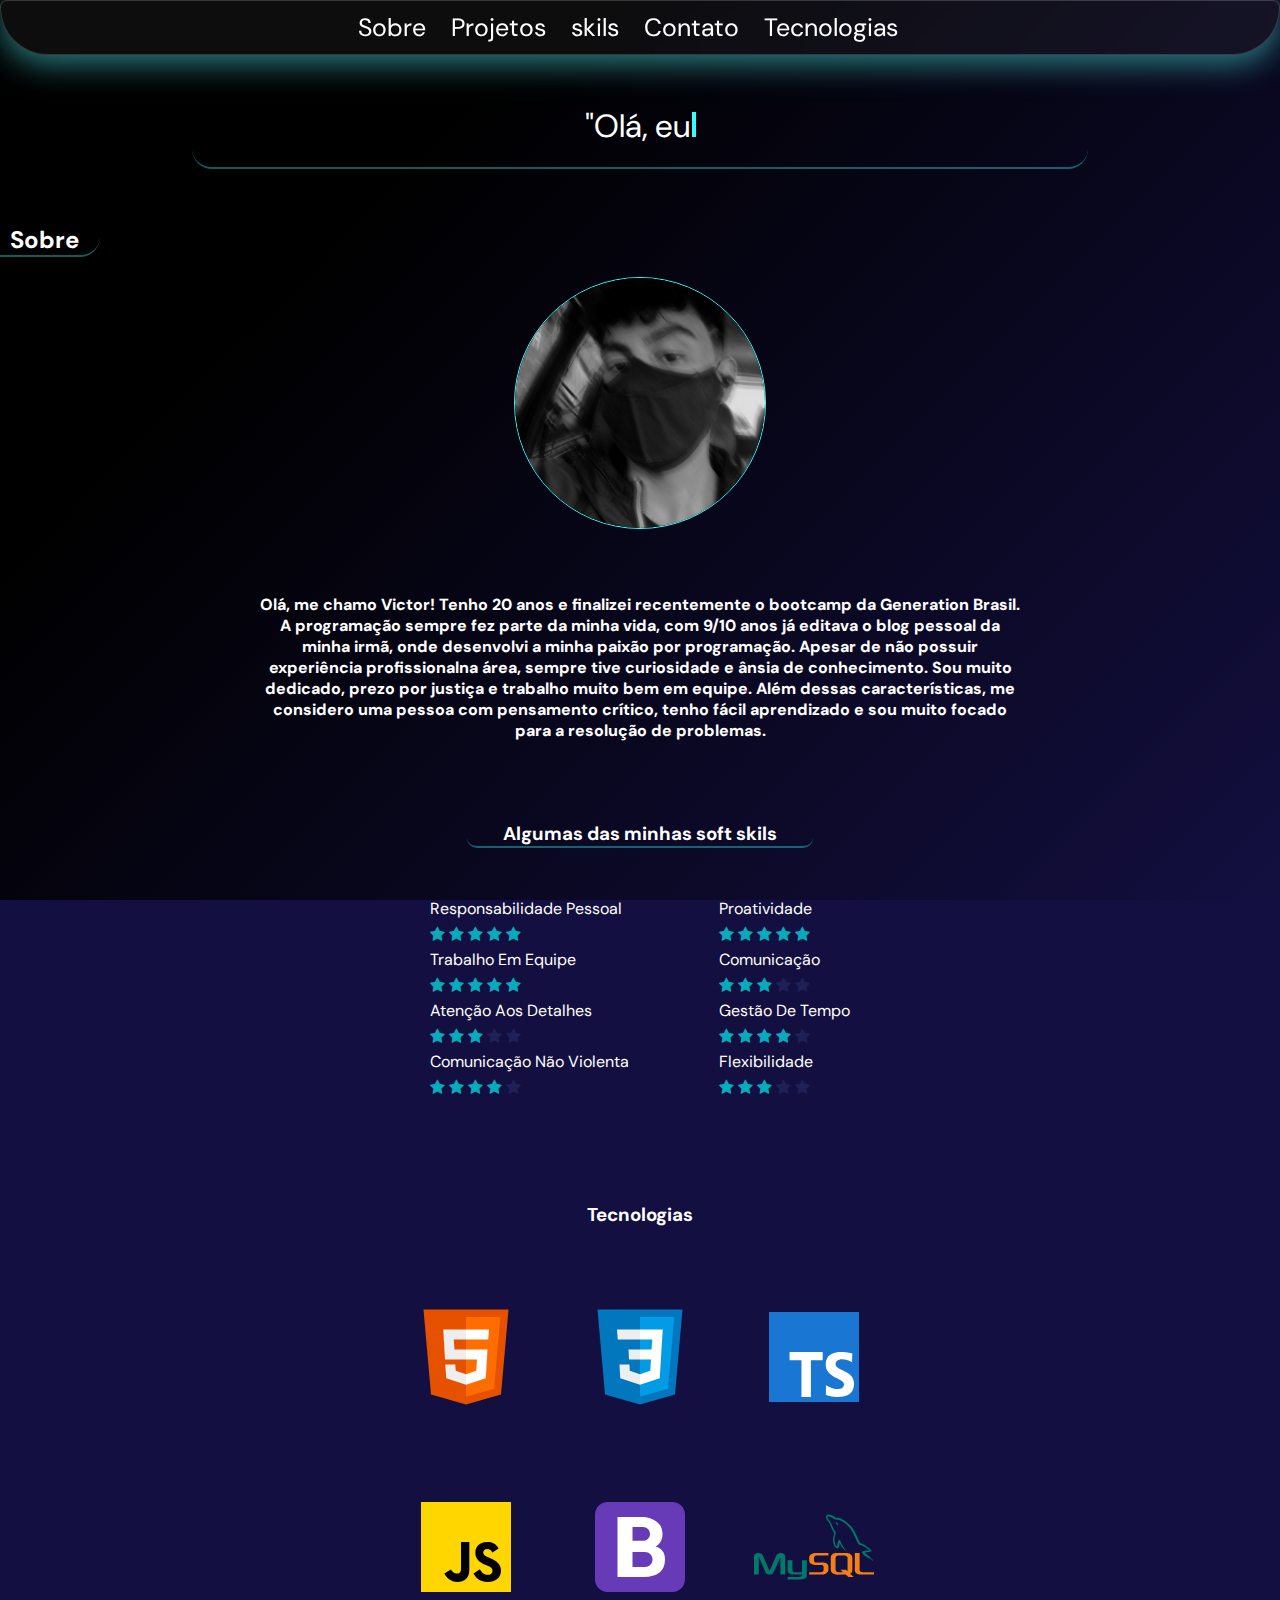
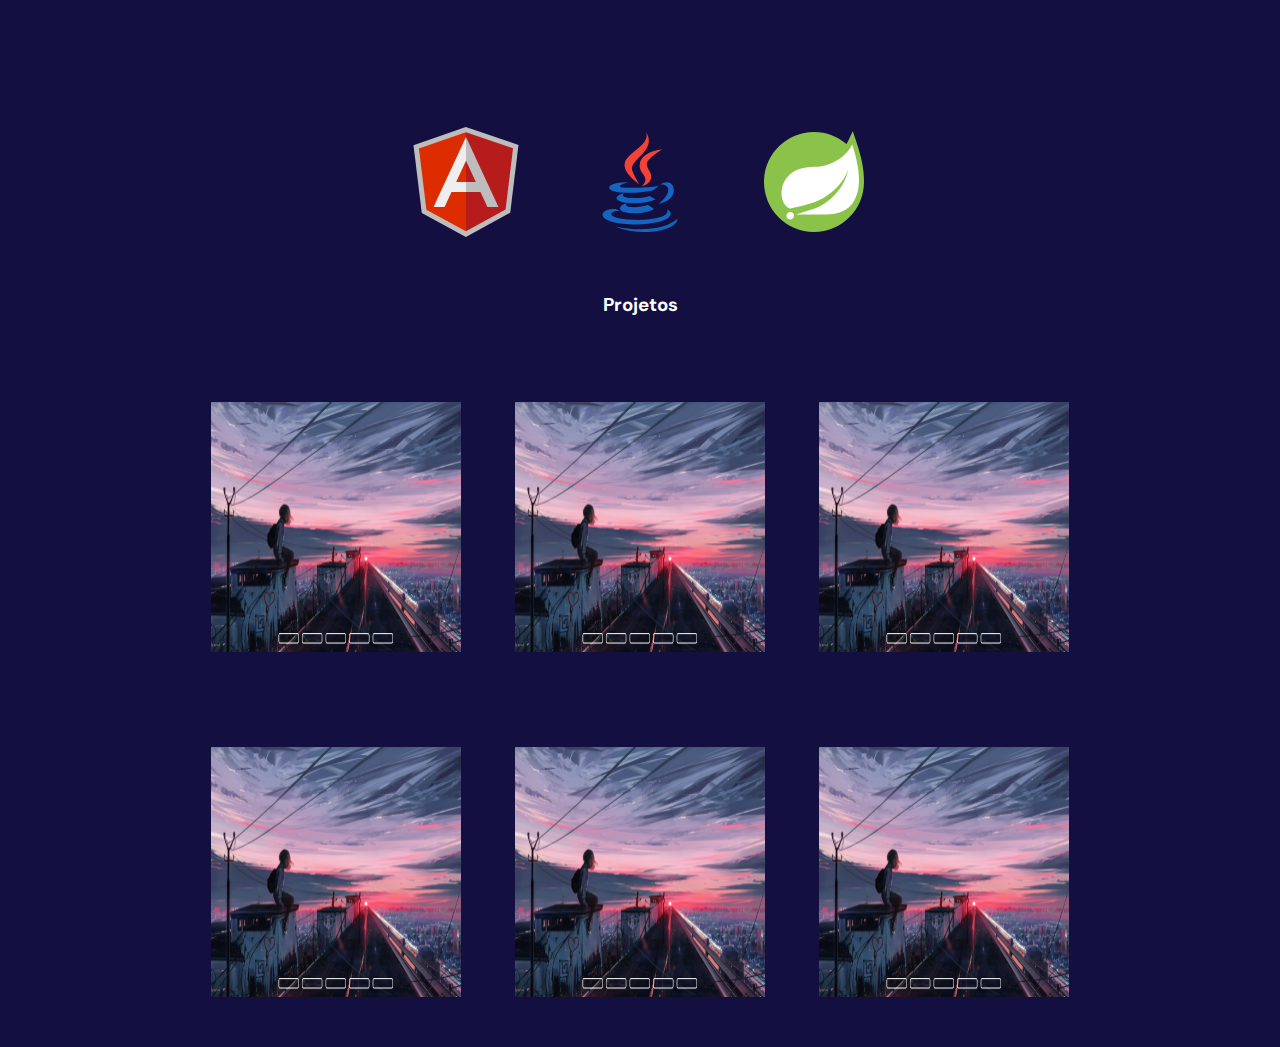
==== index.html @ 6cf33fe8 "Skils/projetos" ====
<!DOCTYPE html>
<html lang="pt-br">
<head>
    <meta charset="UTF-8">
    <meta http-equiv="X-UA-Compatible" content="IE=edge">
    <meta name="viewport" content="width=device-width, initial-scale=1.0">
    <link rel="stylesheet" href="style.css">
    <link rel="stylesheet" href="https://cdnjs.cloudflare.com/ajax/libs/font-awesome/4.7.0/css/font-awesome.min.css">
    <title>Home</title>
</head>
<body>
    
        <header>
            <nav>
                <ul>
                    <li><a href="#sobre-section">Sobre</a></li>
                    <li><a href="#projects">Projetos</a></li>
                    <li><a href="#soft-sks">skils</a></li>
                    <li><a href="">Contato</a></li>
                    <li><a href="#tec">Tecnologias</a></li>
                </ul>
            </nav>
        </header>
        
        <main>
        <div class="container">
        
            <div class="typewriter">
                <h1 id="text">"Olá, eu sou o Victor! Sou um aficionado por computação, tecnologia, games e filmes de qualidade duvidosa...<section class="menosemais">&lt; &gt;</section>"</h1>
              </div>
        </div>
        
        <h2 id="h2-sobre">Sobre</h2>
        
        <div class="img-sobre" id="sobre-section">
            <img src="Assets/IMG/Profile/perfil.png" alt="">
        </div>

        <div class="sobre-ctn">
            
                  <div class="sobre-joy">
                      <p>Olá, me chamo Victor! Tenho 20 anos e finalizei recentemente o bootcamp da Generation Brasil. A programação sempre fez parte da minha vida, com 9/10 anos já editava o blog pessoal da minha irmã, onde desenvolvi a minha paixão por programação. Apesar de não possuir experiência profissionalna área, sempre tive curiosidade e ânsia de conhecimento. Sou muito dedicado, prezo por justiça e trabalho muito bem em equipe. Além dessas características, me considero uma pessoa com pensamento crítico, tenho fácil aprendizado e sou muito focado para a resolução de problemas.</p>
                  </div>

                  
        </div>

        <div class="sks">
            <h3 id="soft-sks" >Algumas das minhas soft skils</h3>
        </div>
        
        <div class="skils-ctn">
            
            <section class="linha-1">
                <p>Responsabilidade Pessoal</p>
                <span class="fa fa-star checked"></span>
                <span class="fa fa-star checked"></span>
                <span class="fa fa-star checked"></span>
                <span class="fa fa-star checked"></span>
                <span class="fa fa-star checked"></span>

                <p>Trabalho em Equipe</p>
                <span class="fa fa-star checked"></span>
                <span class="fa fa-star checked"></span>
                <span class="fa fa-star checked"></span>
                <span class="fa fa-star checked"></span>
                <span class="fa fa-star checked"></span>

                <p>Atenção aos detalhes</p>
                <span class="fa fa-star checked"></span>
                <span class="fa fa-star checked"></span>
                <span class="fa fa-star checked"></span>
                <span class="fa fa-star"></span>
                <span class="fa fa-star"></span>

                <p>Comunicação não violenta</p>
                <span class="fa fa-star checked"></span>
                <span class="fa fa-star checked"></span>
                <span class="fa fa-star checked"></span>
                <span class="fa fa-star checked"></span>
                <span class="fa fa-star"></span>
            </section>

            
            <section class="linha-2">
                <p>Proatividade</p>
                <span class="fa fa-star checked"></span>
                <span class="fa fa-star checked"></span>
                <span class="fa fa-star checked"></span>
                <span class="fa fa-star checked"></span>
                <span class="fa fa-star checked"></span>

                <p>Comunicação</p>
                <span class="fa fa-star checked"></span>
                <span class="fa fa-star checked"></span>
                <span class="fa fa-star checked"></span>
                <span class="fa fa-star"></span>
                <span class="fa fa-star"></span>

                <p>Gestão de tempo</p>
                <span class="fa fa-star checked"></span>
                <span class="fa fa-star checked"></span>
                <span class="fa fa-star checked"></span>
                <span class="fa fa-star checked"></span>
                <span class="fa fa-star"></span>

                <p>Flexibilidade</p>
                <span class="fa fa-star checked"></span>
                <span class="fa fa-star checked"></span>
                <span class="fa fa-star checked"></span>
                <span class="fa fa-star"></span>
                <span class="fa fa-star"></span>
            </section>
        </div>

        <div class="tec-h3" id="tec">
            <h3 >Tecnologias</h3>
        </div>

        <div class="tec-ctn">
            <section class="row-1">
                <img src="Assets/IMG/Icons/icons8-html-5.svg" alt="Logo html">
                <img src="Assets/IMG/Icons/icons8-css3.svg" alt="Logo css 3">
                <img src="Assets/IMG/Icons/icons8-typescript.svg" alt="logo typescript">
            </section>
        </div>

        <div class="tec-ctn-2">
            <section class="row-2">
                <img src="Assets/IMG/Icons/icons8-javascript.svg" alt="logo javascript">
                <img src="Assets/IMG/Icons/icons8-bootstrap.svg" alt="logo bootstrap">
                <img src="Assets/IMG/Icons/icons8-logo-mysql.svg" alt="logo mysql">
            </section>
        </div>

        <div class="tec-ctn-3">
            <section class="row-3">
                <img src="Assets/IMG/Icons/icons8-angularjs.svg" alt="">
                <img src="Assets/IMG/Icons/icons8-logo-java-coffee-cup.svg" alt="">
                <img src="Assets/IMG/Icons/Spring.svg" alt="">
            </section>
        </div>

    

        <h3 class="projetos-h3" id="projects">
            Projetos
        </h3>

        <div class="projetos-ctn">
            <section class="quadrados-1">
                <img src="Assets/IMG/Projects-img/carrosel.png"><!--Carrosel-->
                <img src="Assets/IMG/Projects-img/carrosel.png"><!--Login-->
                <img src="Assets/IMG/Projects-img/carrosel.png"><!--Projeto Integrador-->
            </section>
        </div>

        <div class="projetos-ctn-2">
            <section class="quadrados-2">
                <a href=""><img src="Assets/IMG/Projects-img/carrosel.png"></a><!--BlogPessoal-->
                <a href=""><img src="Assets/IMG/Projects-img/carrosel.png"></a><!--Clone Netflix-->
                <a href=""><img src="Assets/IMG/Projects-img/carrosel.png"></a><!--Clone Facebook-->
            </section>
        </div>
        
        <script src="js/script.js"></script>
    </main>
</body>

</html>
---- style.css ----
@import url('https://fonts.googleapis.com/css2?family=DM+Sans&display=swap');
@import url('https://fonts.googleapis.com/css2?family=Nanum+Gothic&display=swap');


* {
    font-family: 'DM Sans', sans-serif;
    
    margin: 0;
    padding: 0;
    list-style: none;
    color: white;
}


html, body{
    scroll-behavior: smooth;
}


/*------------------------------------------------------------------------------*/

body {
    height: auto;
    width: auto;
    background-color: #130f40;
    background-image: linear-gradient(315deg, #130f40 0%, #000000 74%);
    background-size: contain;
    background-position: center;
    background-attachment: fixed;
}

/*Nav*/

header{
    z-index: 10000;
    top: 0;
    left: 0;
    position: sticky;
}


nav {
    background: rgba(117, 116, 116, 0.111);
    box-shadow: 0 8px 32px 0 #3ab1b1ba;
    backdrop-filter: blur( 4px );
    -webkit-backdrop-filter: blur( 4px );
    border-radius: 10px;
    border: 1px solid rgba( 255, 255, 255, 0.18 );    

    width: auto;
    padding: 10px;
    z-index: 10000;
    top: 0;
    left: 0;
    position: sticky;

    -webkit-border-bottom-right-radius: 65px;
    -webkit-border-bottom-left-radius: 65px;
    -moz-border-radius-bottomright: 65px;
    -moz-border-radius-bottomleft: 65px;
    border-bottom-right-radius: 65px;
    border-bottom-left-radius: 65px;
}



nav ul {
    display: flex;
    justify-content: center;
    flex-direction: row;

}

nav ul li {
    padding-right: 25px;
    color: white;
    font-size: 25px;
}


nav a {
    text-decoration: none;
}

li:hover{
    justify-content: center;
    align-items: center;
    align-self: center;
    align-content: center;

    color: #33FFFF;
    border: 1px solid #33FFFF;
    border-radius: 30px;
    background-color: #0e969648;
    padding-left: 35px;

    transition: 0.5s;
}

li a:hover{
    color: #33FFFF;
}



/*------------------------------------------------------------------------------*/


.container {
    display: flex;
    height: 100%;
    width: 100%;
}


.typewriter {
    display: flex;
    width: 70%;
    margin-left: auto;
    margin-right: auto;
    padding-top: 50px;
    padding-bottom: 20px;
    border-bottom: 2px solid #33ffff5c;
    border-bottom-right-radius: 20px;
    border-bottom-left-radius: 20px;
}

.typewriter .menosemais{
    color: #33FFFF;
    margin: 0%;
    padding: 0%;
    display: inline-flex;
}

h1 {

    overflow: hidden;
    margin: 0 auto;
    display: inline-block;
    font-weight: normal;
    text-align: center;

}

h1:after {
    content: '';
    display: inline-block;
    background-color: #33FFFF;
    margin-left: 2px;
    height: 25px;
    width: 4px;
    animation: cursor 0.4s infinite;
}

/* The typewriter cursor effect */
@keyframes cursor {
    0% {
        opacity: 1;
    }

    49% {
        opacity: 1;
    }

    50% {
        opacity: 0;
    }

    100% {
        opacity: 0;
    }
}

 #h2-sobre{
    padding-top: 55px;
    padding-left: 10px;
    border-bottom: 2px solid #33ffff5c;
    border-bottom-right-radius: 20px;
    width: 7%;
}

.img-sobre{
   padding-top: 20px;
    display: flex;
    justify-content: center;
    align-items: center;
}

.img-sobre img{
    width: 250px;
    height: 250px;
    border-radius: 100%;
    border: 1px solid #33FFFF;
    cursor: pointer;
}

.img-sobre img:hover{
    box-shadow: 0px 0px 21px 4px #3ab1b1ba;
    transition: 0.5s;
    
}

.sobre-joy{
    display: inline-block;
    width: 60%;
}

.sobre-joy p{
    text-align: center;
    font-weight: 800;

}

.sobre-ctn{
    display: flex;
    justify-content: center;
    align-items: center;
    padding-top: 65px;
}
/*----------------------------------------*/
.sks{
    display: flex;
    justify-content: center;
    align-items: center;
    align-self: center;
    
}


#soft-sks{
    text-align: center;
    padding-top: 80px;
    
    border-bottom: 2px solid #33ffff5c;
    border-bottom-right-radius: 10px;
    border-bottom-left-radius: 10px;
    width: 27%;
}

.skils-ctn{
    display: flex;
    flex-direction: row;
    justify-content: center;
    align-items: center;
    padding: 50px
}

.skils-ctn p{
    text-transform: capitalize;
}

.linha-1{
    padding-right: 90px;
}

.linha-1 span{
    padding-top: 7px;
    padding-bottom: 7px;
}
/*-----*/



.linha-2 span{
    padding-top: 7px;
    padding-bottom: 7px;
}

.fa {
    color: #79a0f525;
}


.checked {
    color: #00ffffa8;
  }

.checked:hover{
    color: #33FFFF;
    transition: 0.3s;
}

/*--------------------------------------*/

.tec-h3{
    text-align: center;
    padding: 50px 0px;
}

.tec-ctn{
    display: flex;
    justify-content: center;
    padding-top: 20px;
}
.row-1  img{
    width: 120px;
    height: 120px;
    padding: 0px 25px;
}

/*------------------*/
.tec-ctn-2{
    display: flex;
    justify-content: center;
    padding-top: 20px;
}

.row-2  img{
    width: 120px;
    height: 120px;
    padding: 45px 25px;
}

/*------------------------*/

.tec-ctn-3{
    display: flex;
    justify-content: center;
    padding-top: 20px;
}


.row-3  img{
    width: 120px;
    height: 120px;
    padding: 45px 25px;
}

/*----------------------------------*/

.projetos-h3{
    text-align: center;
}


.projetos-ctn{
    display: flex;
    justify-content: center;
    padding-top: 40px;
    cursor: pointer;
}

.projetos-ctn  img:hover{
    box-shadow: 0px 0px 21px 4px #3ab1b1ba;
    transition: 0.5s;
}

.quadrados-1 img{
    width: 250px;
    height: 250px;
    padding: 45px 25px;
}


.projetos-ctn-2{
    display: flex;
    justify-content: center;
    cursor: pointer;
}


.projetos-ctn-2 img:hover{
    box-shadow: 0px 0px 21px 4px #3ab1b1ba;
    transition: 0.5s;
}

.quadrados-2 img{
    width: 250px;
    height: 250px;
    padding: 45px 25px;
}
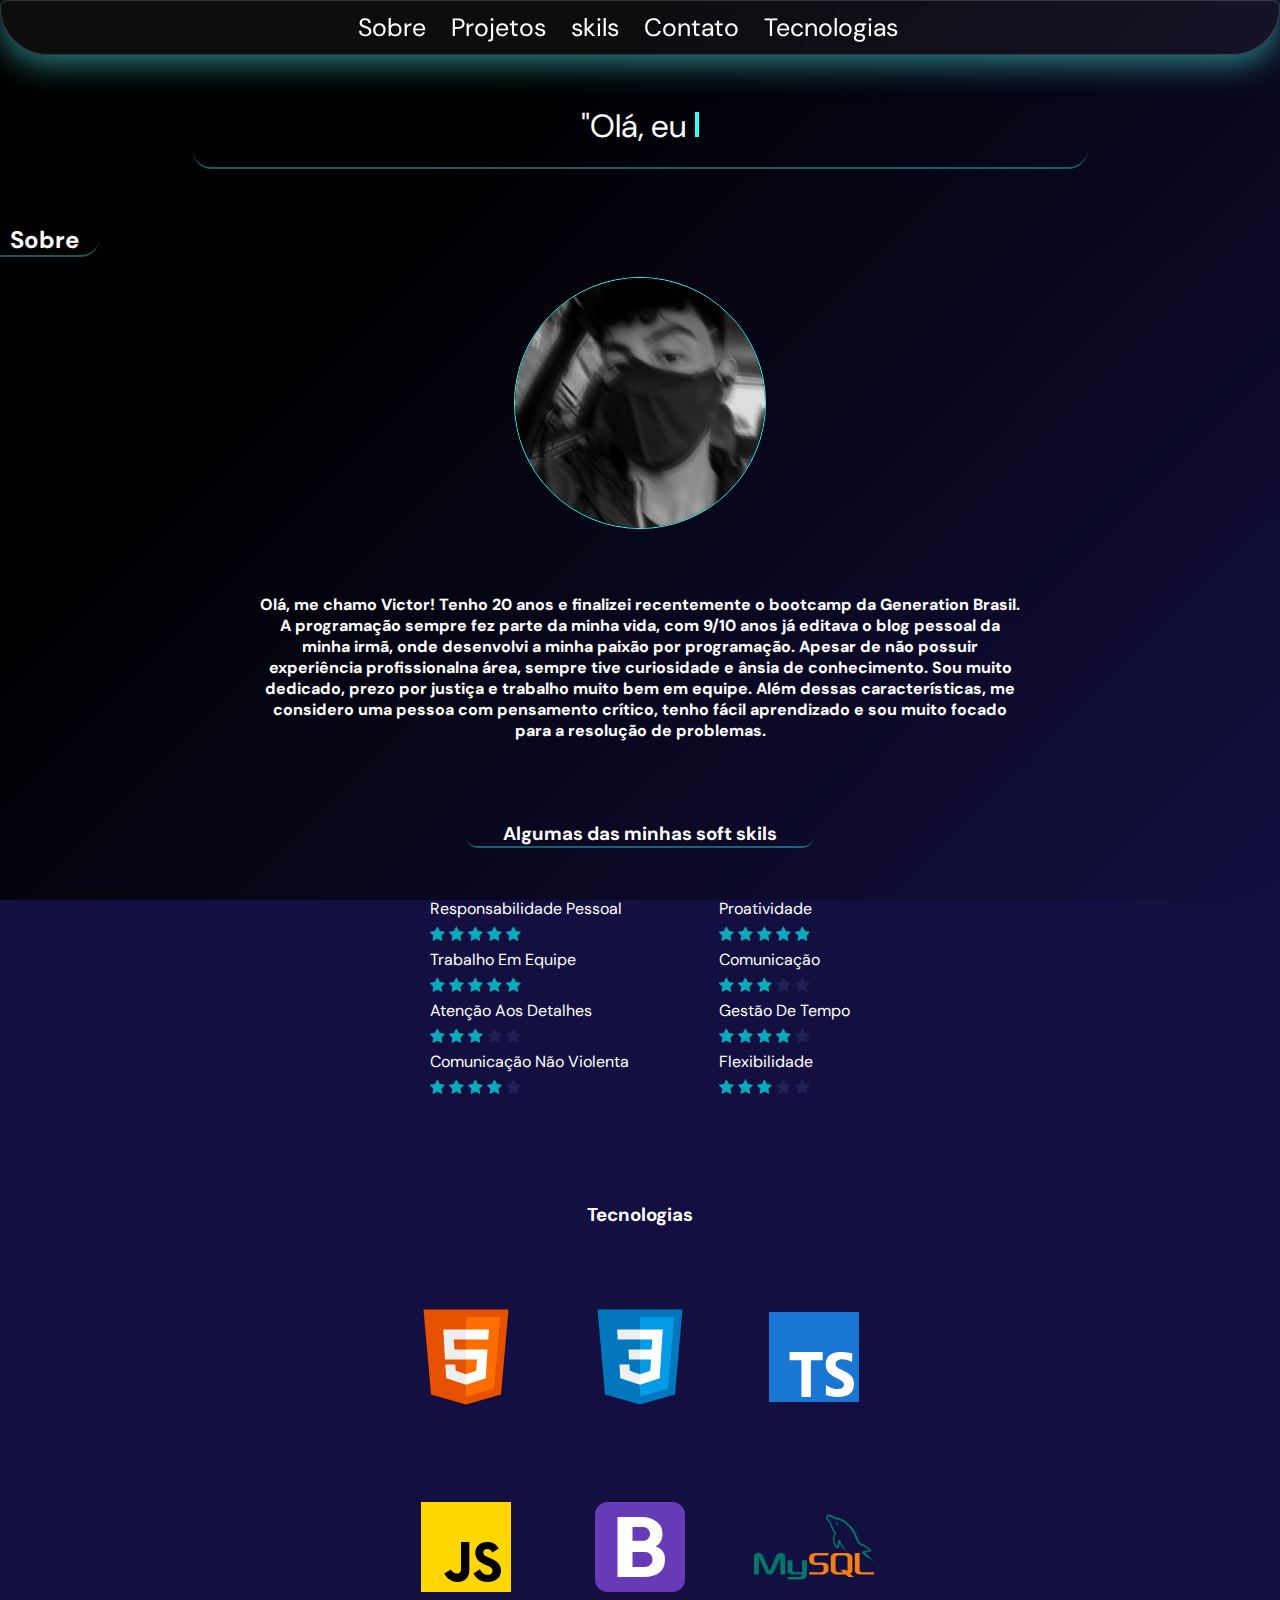
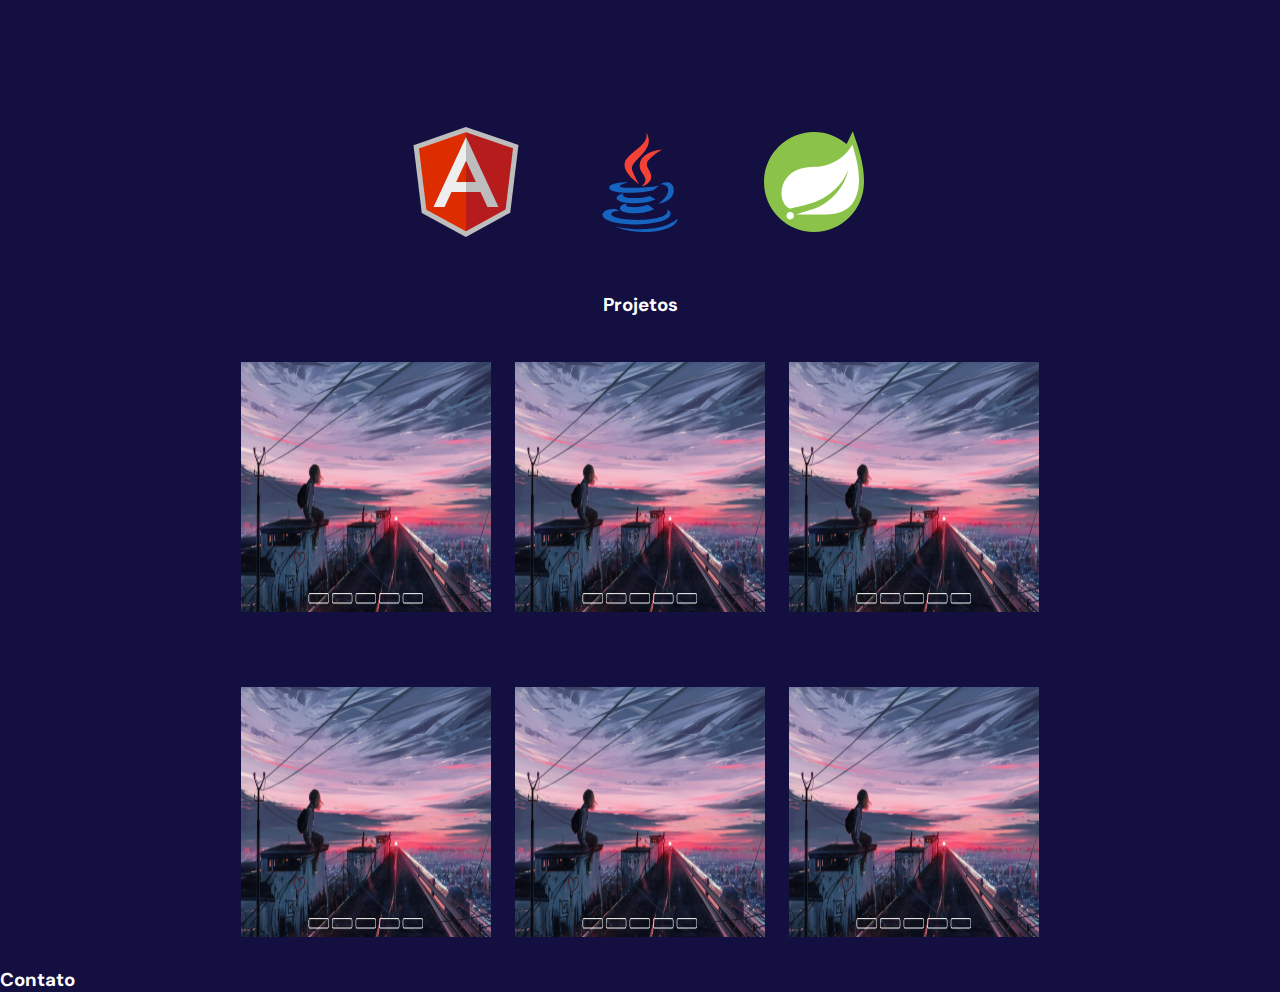
==== commit 38d2c3b6: "Projetos esboço" ====
--- a/index.html
+++ b/index.html
@@ -16,7 +16,7 @@
                     <li><a href="#sobre-section">Sobre</a></li>
                     <li><a href="#projects">Projetos</a></li>
                     <li><a href="#soft-sks">skils</a></li>
-                    <li><a href="">Contato</a></li>
+                    <li><a href="#contato">Contato</a></li>
                     <li><a href="#tec">Tecnologias</a></li>
                 </ul>
             </nav>
@@ -149,9 +149,9 @@
 
         <div class="projetos-ctn">
             <section class="quadrados-1">
-                <img src="Assets/IMG/Projects-img/carrosel.png"><!--Carrosel-->
-                <img src="Assets/IMG/Projects-img/carrosel.png"><!--Login-->
-                <img src="Assets/IMG/Projects-img/carrosel.png"><!--Projeto Integrador-->
+                <a href=""><img src="Assets/IMG/Projects-img/carrosel.png"></a><!--Carrosel-->
+                <a href=""><img src="Assets/IMG/Projects-img/carrosel.png"></a><!--Login-->
+                <a href=""><img src="Assets/IMG/Projects-img/carrosel.png"></a><!--Projeto Integrador-->
             </section>
         </div>
 
@@ -162,7 +162,17 @@
                 <a href=""><img src="Assets/IMG/Projects-img/carrosel.png"></a><!--Clone Facebook-->
             </section>
         </div>
+
+        <h3>Contato</h3>
+
+        <div class="contato" id="contato">
+
+        </div>
         
+
+
+
+
         <script src="js/script.js"></script>
     </main>
 </body>
--- a/style.css
+++ b/style.css
@@ -338,6 +338,11 @@
     justify-content: center;
     padding-top: 40px;
     cursor: pointer;
+    padding: 45px 25px;
+}
+
+.projetos-ctn section{
+    padding: 0px 25px;
 }
 
 .projetos-ctn  img:hover{
@@ -348,7 +353,10 @@
 .quadrados-1 img{
     width: 250px;
     height: 250px;
-    padding: 45px 25px;
+}
+
+.projetos-ctn .quadrados-1 a{
+    padding: 0px 10px;
 }
 
 
@@ -356,8 +364,12 @@
     display: flex;
     justify-content: center;
     cursor: pointer;
-}
-
+    padding: 25px 25px;
+}
+
+.projetos-ctn-2 .quadrados-2 a{
+    padding: 0px 10px;
+}
 
 .projetos-ctn-2 img:hover{
     box-shadow: 0px 0px 21px 4px #3ab1b1ba;
@@ -367,5 +379,4 @@
 .quadrados-2 img{
     width: 250px;
     height: 250px;
-    padding: 45px 25px;
-}
+}
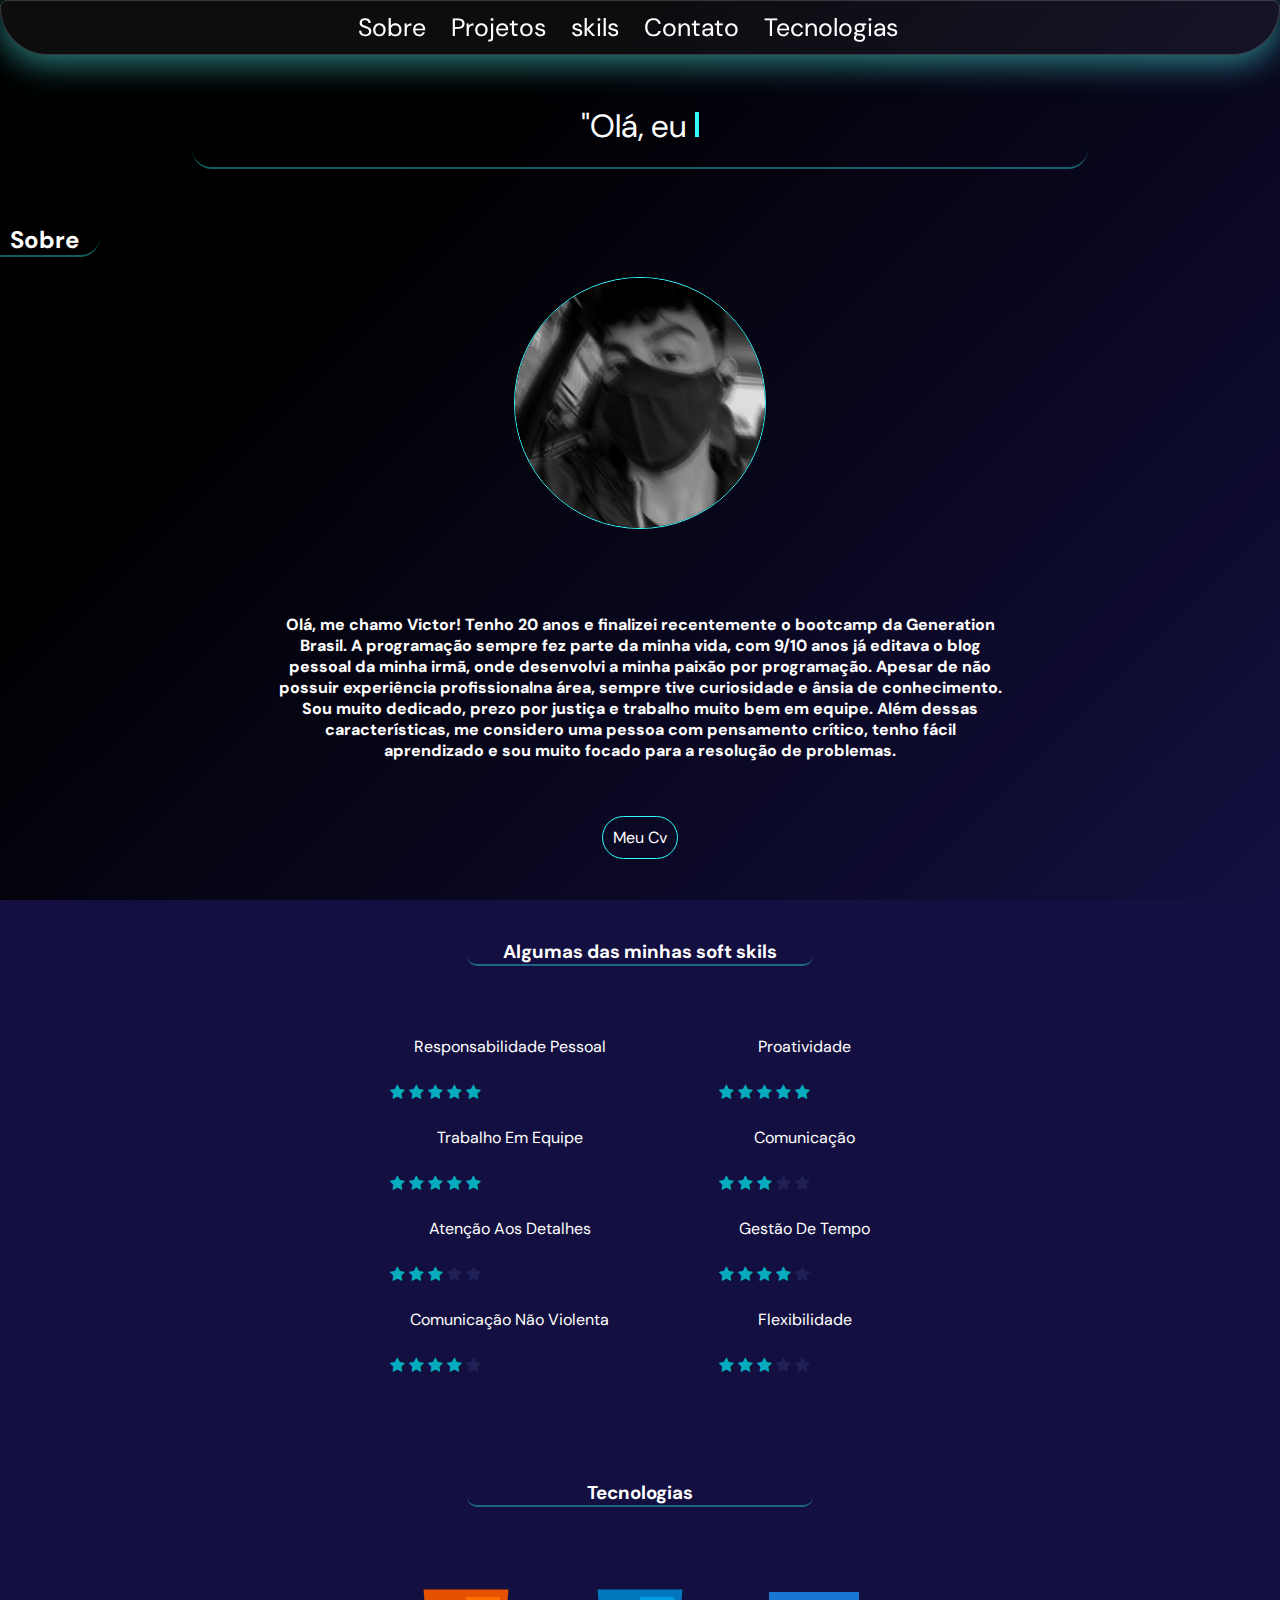
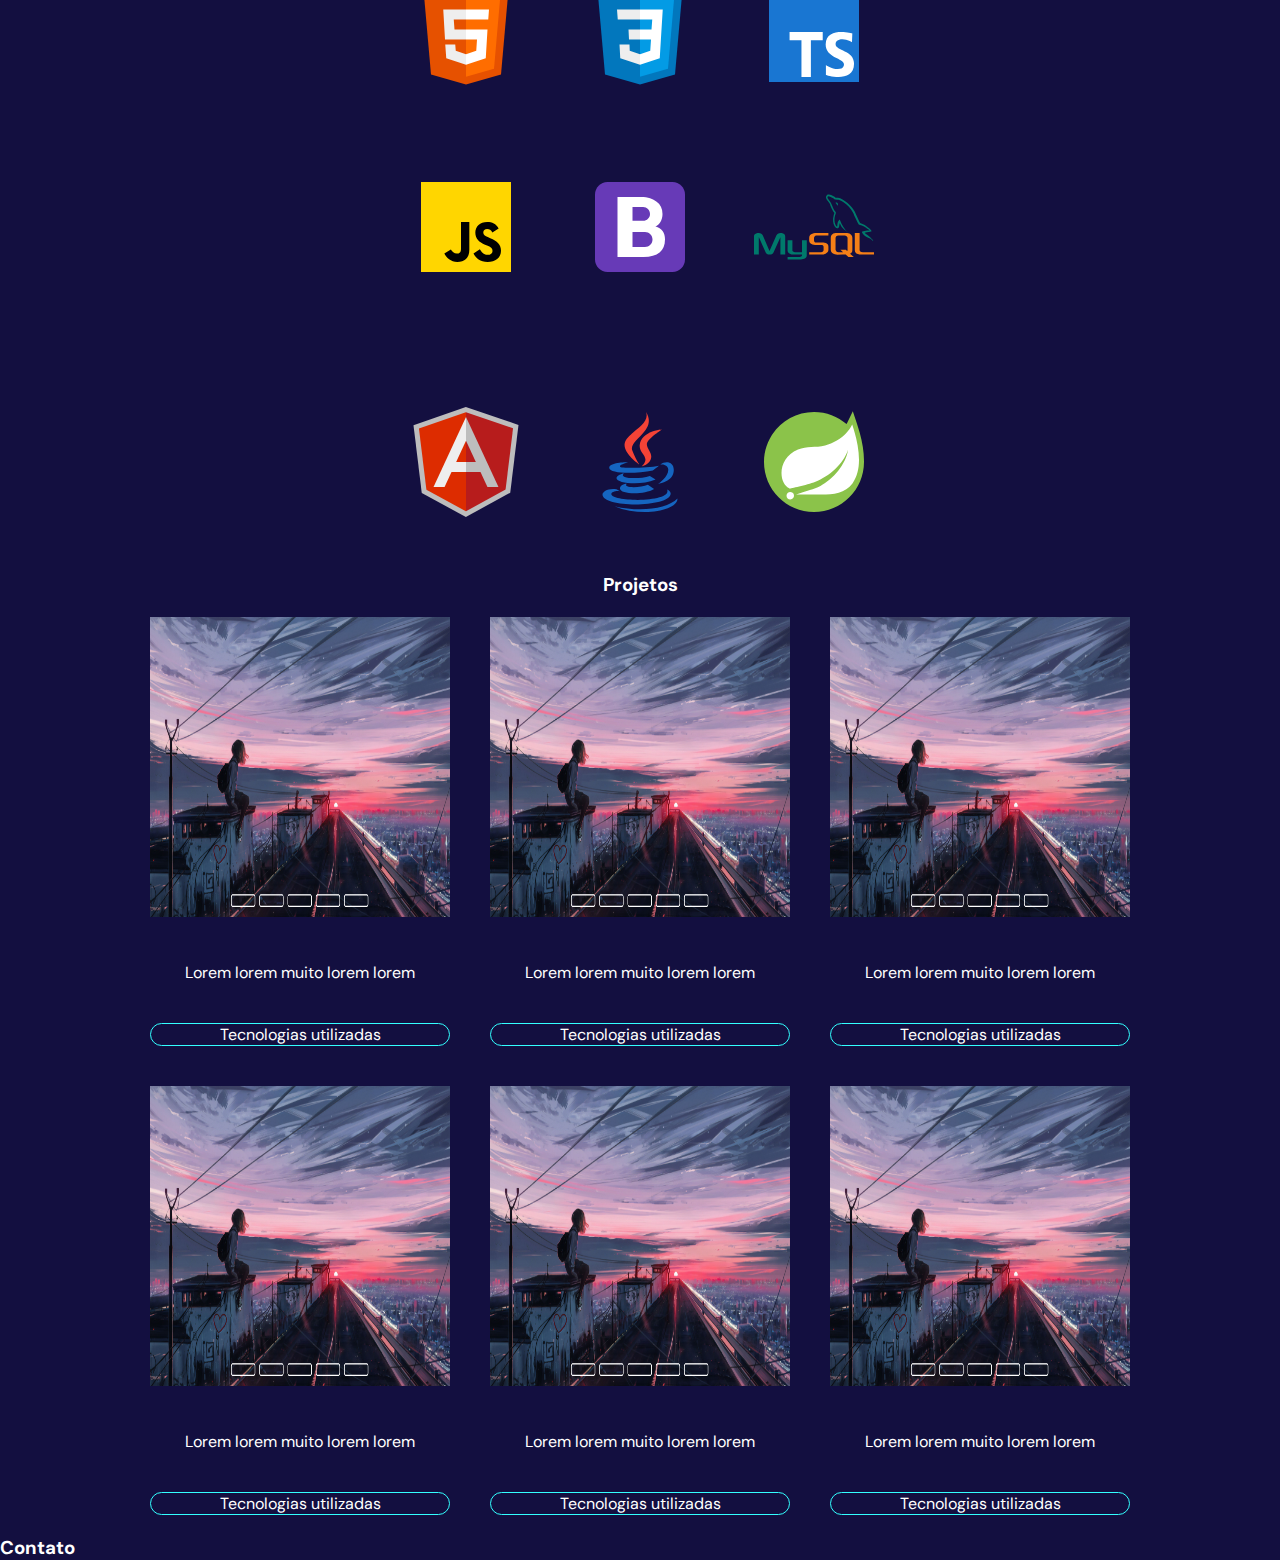
==== commit 2074e78f: "Projetos v00.1" ====
--- a/index.html
+++ b/index.html
@@ -1,5 +1,6 @@
 <!DOCTYPE html>
 <html lang="pt-br">
+
 <head>
     <meta charset="UTF-8">
     <meta http-equiv="X-UA-Compatible" content="IE=edge">
@@ -8,49 +9,61 @@
     <link rel="stylesheet" href="https://cdnjs.cloudflare.com/ajax/libs/font-awesome/4.7.0/css/font-awesome.min.css">
     <title>Home</title>
 </head>
+
 <body>
-    
-        <header>
-            <nav>
-                <ul>
-                    <li><a href="#sobre-section">Sobre</a></li>
-                    <li><a href="#projects">Projetos</a></li>
-                    <li><a href="#soft-sks">skils</a></li>
-                    <li><a href="#contato">Contato</a></li>
-                    <li><a href="#tec">Tecnologias</a></li>
-                </ul>
-            </nav>
-        </header>
-        
-        <main>
+
+    <header>
+        <nav>
+            <ul>
+                <li><a href="#sobre-section">Sobre</a></li>
+                <li><a href="#projects">Projetos</a></li>
+                <li><a href="#soft-sks">skils</a></li>
+                <li><a href="#contato">Contato</a></li>
+                <li><a href="#tec">Tecnologias</a></li>
+            </ul>
+        </nav>
+    </header>
+
+    <main>
         <div class="container">
-        
+
             <div class="typewriter">
-                <h1 id="text">"Olá, eu sou o Victor! Sou um aficionado por computação, tecnologia, games e filmes de qualidade duvidosa...<section class="menosemais">&lt; &gt;</section>"</h1>
-              </div>
-        </div>
-        
+                <h1 id="text">"Olá, eu sou o Victor! Sou um aficionado por computação, tecnologia, games e filmes de
+                    qualidade duvidosa...<section class="menosemais">&lt; &gt;</section>"</h1>
+            </div>
+        </div>
+
         <h2 id="h2-sobre">Sobre</h2>
-        
+
         <div class="img-sobre" id="sobre-section">
             <img src="Assets/IMG/Profile/perfil.png" alt="">
         </div>
 
         <div class="sobre-ctn">
-            
-                  <div class="sobre-joy">
-                      <p>Olá, me chamo Victor! Tenho 20 anos e finalizei recentemente o bootcamp da Generation Brasil. A programação sempre fez parte da minha vida, com 9/10 anos já editava o blog pessoal da minha irmã, onde desenvolvi a minha paixão por programação. Apesar de não possuir experiência profissionalna área, sempre tive curiosidade e ânsia de conhecimento. Sou muito dedicado, prezo por justiça e trabalho muito bem em equipe. Além dessas características, me considero uma pessoa com pensamento crítico, tenho fácil aprendizado e sou muito focado para a resolução de problemas.</p>
-                  </div>
-
-                  
+
+            <div class="sobre-joy">
+                <p>Olá, me chamo Victor! Tenho 20 anos e finalizei recentemente o bootcamp da Generation Brasil. A
+                    programação sempre fez parte da minha vida, com 9/10 anos já editava o blog pessoal da minha irmã,
+                    onde desenvolvi a minha paixão por programação. Apesar de não possuir experiência profissionalna
+                    área, sempre tive curiosidade e ânsia de conhecimento. Sou muito dedicado, prezo por justiça e
+                    trabalho muito bem em equipe. Além dessas características, me considero uma pessoa com pensamento
+                    crítico, tenho fácil aprendizado e sou muito focado para a resolução de problemas.</p>
+            </div>
+
+
+        </div>
+
+        <div class="cv">
+            <a href="https://drive.google.com/file/d/1Q_hdGPFAqXaAVVijvGKEkJkMkTEEZLAn/view?usp=sharing"
+                target="_blank">Meu Cv</a>
         </div>
 
         <div class="sks">
-            <h3 id="soft-sks" >Algumas das minhas soft skils</h3>
-        </div>
-        
+            <h3 id="soft-sks">Algumas das minhas soft skils</h3>
+        </div>
+
         <div class="skils-ctn">
-            
+
             <section class="linha-1">
                 <p>Responsabilidade Pessoal</p>
                 <span class="fa fa-star checked"></span>
@@ -81,7 +94,7 @@
                 <span class="fa fa-star"></span>
             </section>
 
-            
+
             <section class="linha-2">
                 <p>Proatividade</p>
                 <span class="fa fa-star checked"></span>
@@ -114,7 +127,7 @@
         </div>
 
         <div class="tec-h3" id="tec">
-            <h3 >Tecnologias</h3>
+            <h3 id="h3-tecnologias">Tecnologias</h3>
         </div>
 
         <div class="tec-ctn">
@@ -141,36 +154,118 @@
             </section>
         </div>
 
-    
+
 
         <h3 class="projetos-h3" id="projects">
             Projetos
         </h3>
 
         <div class="projetos-ctn">
-            <section class="quadrados-1">
-                <a href=""><img src="Assets/IMG/Projects-img/carrosel.png"></a><!--Carrosel-->
-                <a href=""><img src="Assets/IMG/Projects-img/carrosel.png"></a><!--Login-->
-                <a href=""><img src="Assets/IMG/Projects-img/carrosel.png"></a><!--Projeto Integrador-->
-            </section>
-        </div>
-
-        <div class="projetos-ctn-2">
-            <section class="quadrados-2">
-                <a href=""><img src="Assets/IMG/Projects-img/carrosel.png"></a><!--BlogPessoal-->
-                <a href=""><img src="Assets/IMG/Projects-img/carrosel.png"></a><!--Clone Netflix-->
-                <a href=""><img src="Assets/IMG/Projects-img/carrosel.png"></a><!--Clone Facebook-->
-            </section>
-        </div>
+            <div class="pj1">
+
+                <section>
+                    <a href=""><img src="Assets/IMG/Projects-img/carrosel.png"></a>
+                </section>
+
+                <p>Lorem lorem muito lorem lorem</p>
+
+                <section class="tec-sec">
+                    <a href="#abrir-modal" class="a-tec-btn">Tecnologias utilizadas</a>
+                </section>
+
+            </div>
+
+            <div class="pj2">
+                <section>
+                    <a href=""><img src="Assets/IMG/Projects-img/carrosel.png"></a>
+                </section>
+                <p>Lorem lorem muito lorem lorem</p>
+
+                <section class="tec-sec">
+                    <a href="#abrir-modal" class="a-tec-btn">Tecnologias utilizadas</a>
+                </section>
+            </div>
+
+            <div class="pj3">
+                <section>
+                    <a href=""><img src="Assets/IMG/Projects-img/carrosel.png"></a>
+                </section>
+
+                <p>Lorem lorem muito lorem lorem</p>
+
+                <section class="tec-sec">
+                    <a href="#abrir-modal" class="a-tec-btn">Tecnologias utilizadas</a>
+                </section>
+            </div>
+
+        </div>
+
+        <div class="projetos-ctn2">
+            <div class="pj4">
+
+                <section>
+                    <a href=""><img src="Assets/IMG/Projects-img/carrosel.png"></a>
+                </section>
+
+                <p>Lorem lorem muito lorem lorem</p>
+
+                <section class="tec-sec">
+                    <a href="#abrir-modal" class="a-tec-btn">Tecnologias utilizadas</a>
+                </section>
+
+            </div>
+
+            <div class="pj5">
+                <section>
+                    <a href=""><img src="Assets/IMG/Projects-img/carrosel.png"></a>
+                </section>
+                <p>Lorem lorem muito lorem lorem</p>
+
+                <section class="tec-sec">
+                    <a href="#abrir-modal" class="a-tec-btn">Tecnologias utilizadas</a>
+                </section>
+            </div>
+
+            <div class="pj6">
+                <section>
+                    <a href=""><img src="Assets/IMG/Projects-img/carrosel.png"></a>
+                </section>
+
+                <p>Lorem lorem muito lorem lorem</p>
+
+                <section class="tec-sec">
+                    <a href="#abrir-modal" class="a-tec-btn">Tecnologias utilizadas</a>
+                </section>
+            </div>
+        </div>
+
+
 
         <h3>Contato</h3>
 
         <div class="contato" id="contato">
 
         </div>
-        
-
-
+
+
+
+
+
+
+
+
+        <div id="abrir-modal" class="modal">
+            <a href="#fechar" title="Fechar" class="fechar">X</a>
+            <section>
+                <p class="tec-p">HTML</p>
+            </section>
+            <section>
+                <p class="tec-p">CSS</p>
+            </section>
+            <section>
+                <p class="tec-p">Angular</p>
+            </section>
+        </div>
 
 
         <script src="js/script.js"></script>
--- a/style.css
+++ b/style.css
@@ -15,7 +15,6 @@
 html, body{
     scroll-behavior: smooth;
 }
-
 
 /*------------------------------------------------------------------------------*/
 
@@ -93,7 +92,7 @@
     border-radius: 30px;
     background-color: #0e969648;
     padding-left: 35px;
-
+    
     transition: 0.5s;
 }
 
@@ -217,6 +216,28 @@
     align-items: center;
     padding-top: 65px;
 }
+
+.cv{
+    display: flex;
+    justify-content: center;
+    align-items: center;
+    padding-top: 35px;
+}
+
+.cv a{
+    border-radius: 30px;
+    border: 1px solid #33FFFF;
+    padding: 10px;
+    text-decoration: none;
+}
+
+.cv a:hover{
+    color: #33FFFF;
+    border-radius: 30px;
+    background-color: #0e969648;
+
+    transition: 0.5s;
+}
 /*----------------------------------------*/
 .sks{
     display: flex;
@@ -287,6 +308,14 @@
     padding: 50px 0px;
 }
 
+.tec-h3 #h3-tecnologias{
+    border-bottom: 2px solid #33ffff5c;
+    border-bottom-right-radius: 10px;
+    border-bottom-left-radius: 10px;
+    width: 27%;
+   margin: auto;
+}
+
 .tec-ctn{
     display: flex;
     justify-content: center;
@@ -328,6 +357,7 @@
 
 /*----------------------------------*/
 
+/*-----------------Projetos-----------------------*/
 .projetos-h3{
     text-align: center;
 }
@@ -336,47 +366,156 @@
 .projetos-ctn{
     display: flex;
     justify-content: center;
-    padding-top: 40px;
+}
+
+.projetos-ctn img{
+    width: 300px;
+    height: 300px;
+}
+
+.projetos-ctn img:hover{
+    width: 280px;
+    height: 280px;
+    transition: 0.5s;
+    box-shadow: 0 8px 32px 0 #3ab1b1ba;
+}
+
+.projetos-ctn section, p{
+    padding: 20px;
+    text-align: center;
+}
+
+
+
+.projetos-ctn2{
+    display: flex;
+    justify-content: center;
+}
+
+.projetos-ctn2 img{
+    width: 300px;
+    height: 300px;
+}
+
+.projetos-ctn2 img:hover{
+    width: 280px;
+    height: 280px;
+    transition: 0.5s;
+    box-shadow: 0 8px 32px 0 #3ab1b1ba;
+}
+
+.projetos-ctn2 section, p{
+    padding: 20px;
+    text-align: center;
+}
+
+
+
+
+
+/*-------------Modal------------------*/
+
+.modal {
+    position: fixed;
+    display: flex;
+    justify-content: center;
+    align-items: center;
+    flex-direction: row;
+    top: 0;
+    right: 0;
+    bottom: 0;
+    left: 0;
+    
+    margin: auto;
+
+    height: 150px;
+    width: 390px;
+    border-radius: 30px;
+
+    background: rgb(0, 2, 17);
+    z-index: 99999;
+    opacity:0;
+    -webkit-transition: opacity 400ms ease-in;
+    -moz-transition: opacity 400ms ease-in;
+    transition: opacity 400ms ease-in;
+    pointer-events: none;
+}
+
+  .modal:target {
+    opacity: 1;
+    pointer-events: auto;
+}
+
+.modal > div {
+    width: 400px;
+    height: 400px;
+    position: relative;
+    margin: 10% auto;
+    padding: 15px 20px;
+    background: rgb(255, 255, 255);
+}
+
+.modal .tec-p{
+   
+    border: #33FFFF 2px solid;
+    display: flex;
+    justify-content: space-between;
+    padding: 0px 25px;
     cursor: pointer;
-    padding: 45px 25px;
-}
-
-.projetos-ctn section{
-    padding: 0px 25px;
-}
-
-.projetos-ctn  img:hover{
-    box-shadow: 0px 0px 21px 4px #3ab1b1ba;
-    transition: 0.5s;
-}
-
-.quadrados-1 img{
-    width: 250px;
-    height: 250px;
-}
-
-.projetos-ctn .quadrados-1 a{
-    padding: 0px 10px;
-}
-
-
-.projetos-ctn-2{
-    display: flex;
-    justify-content: center;
+}
+
+.modal section{
+    padding: 0px 5px;
+}
+
+.modal p{
+    padding: 0px 5px;
+    border-radius: 25px;
+}
+
+.modal .tec-p:hover{
+    background-color: #0e969648;
+    color: #33FFFF;
+    transition: 0.5s;
     cursor: pointer;
-    padding: 25px 25px;
-}
-
-.projetos-ctn-2 .quadrados-2 a{
-    padding: 0px 10px;
-}
-
-.projetos-ctn-2 img:hover{
-    box-shadow: 0px 0px 21px 4px #3ab1b1ba;
-    transition: 0.5s;
-}
-
-.quadrados-2 img{
-    width: 250px;
-    height: 250px;
-}
+}
+
+.fechar {
+    position: absolute;
+    width: 30px;
+    right: -5px;
+    top: -5px;
+    text-align: center;
+    line-height: 30px;
+    margin-top: 5px;
+    background: #0073ff64;
+    border-radius: 50%;
+    font-size: 16px;
+    color: #33FFFF;
+    text-decoration: none;
+}
+
+
+.fechar:hover{
+    background-color: #0e969648;
+    border: #33FFFF 1px solid;
+    transition: 0.7s;
+}
+
+
+.a-tec-btn{
+    display: flex;
+    justify-content: center;
+    text-decoration: none;
+    border: #33FFFF 1px solid;
+    border-radius: 30px;
+}
+
+.a-tec-btn:hover{
+    color: #3efefe;
+    border: 1px solid #33FFFF;
+    border-radius: 30px;
+    background-color: #0e969648;
+    transition: 0.5s;
+}
+/*---------------fim modal--------------------*/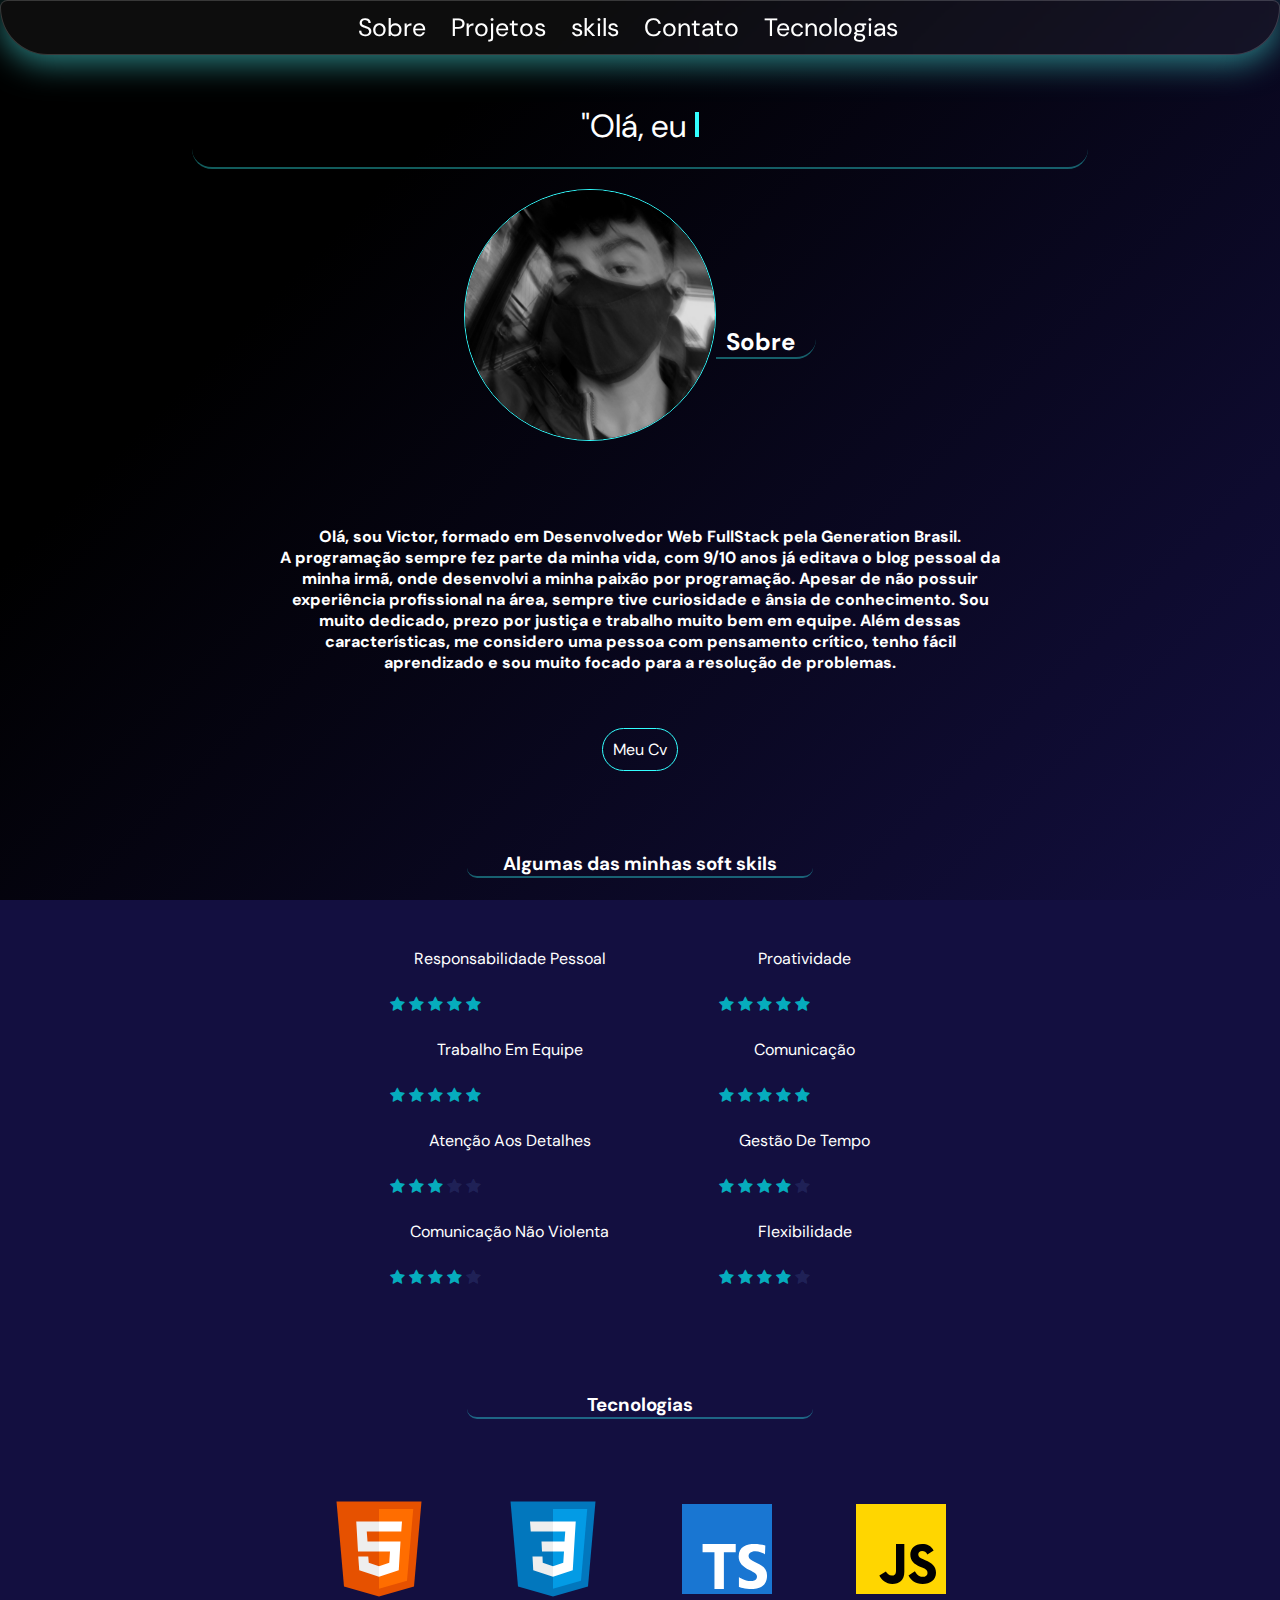
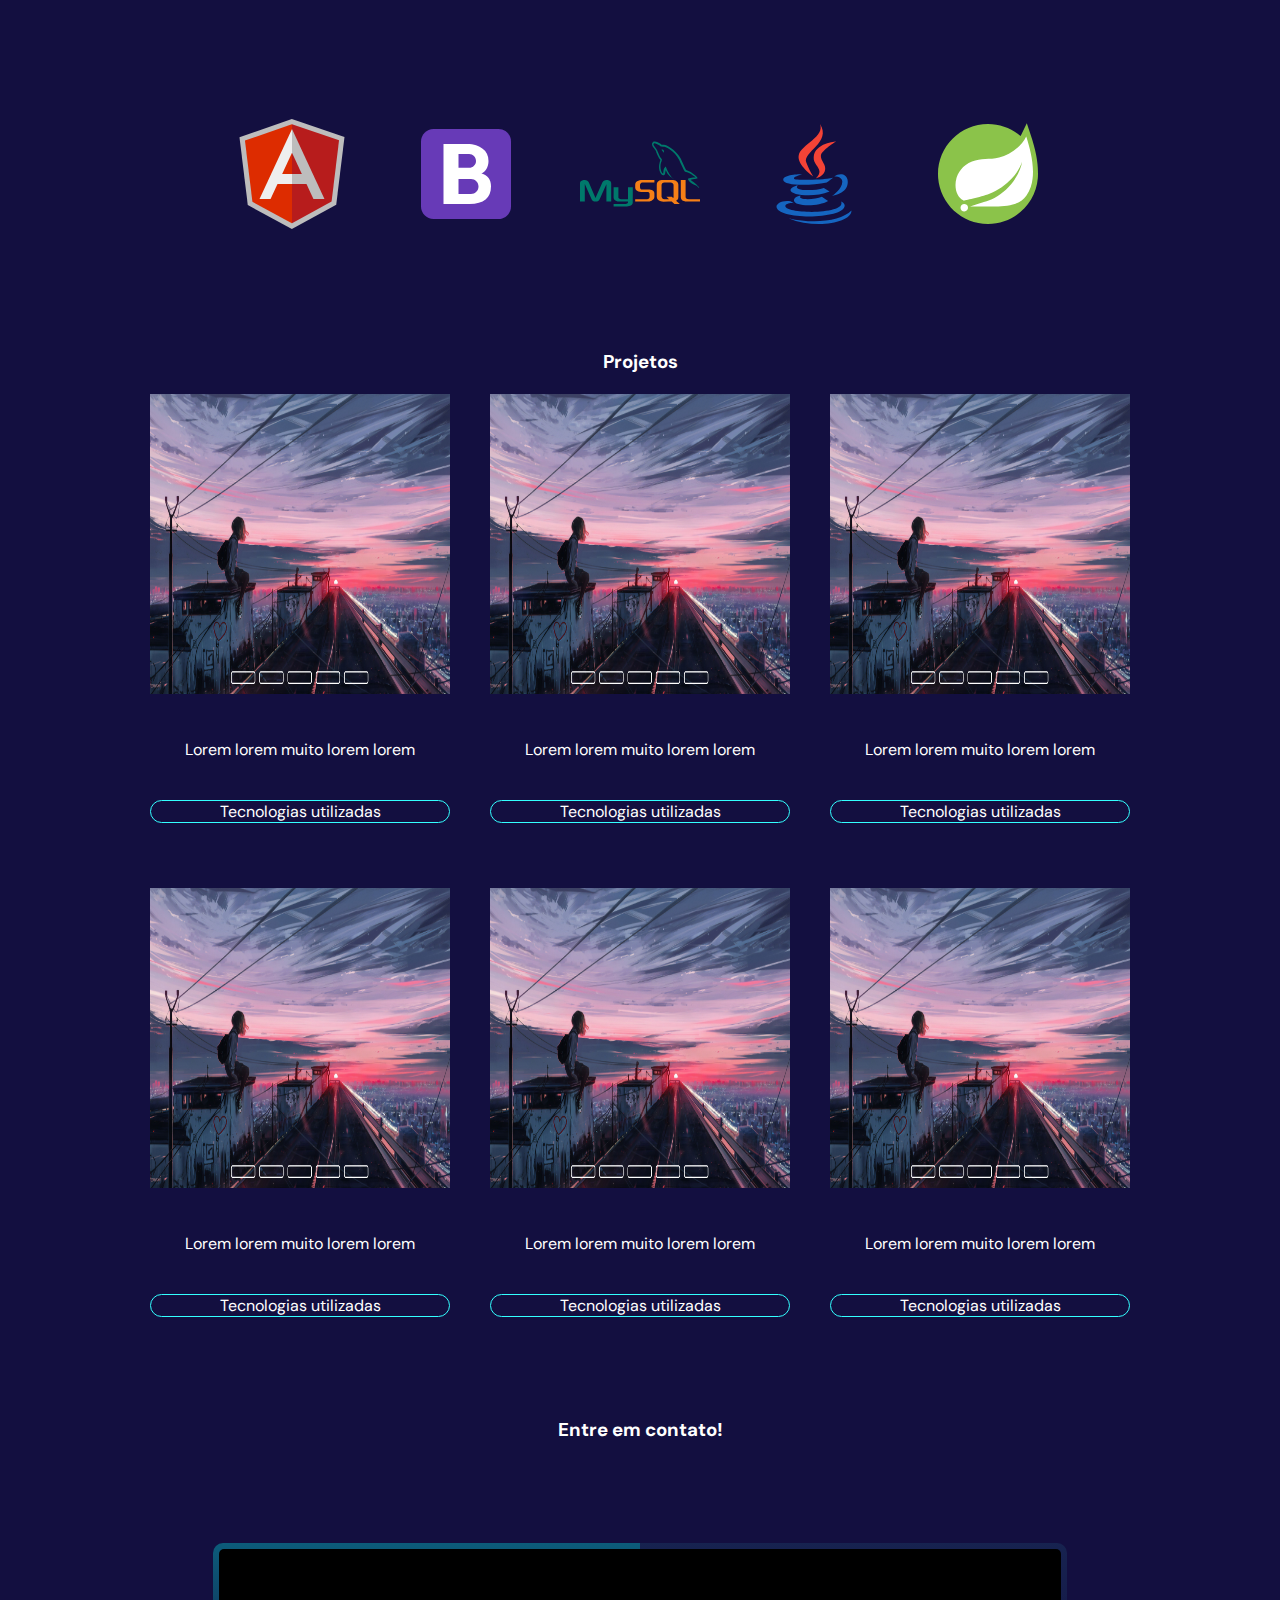
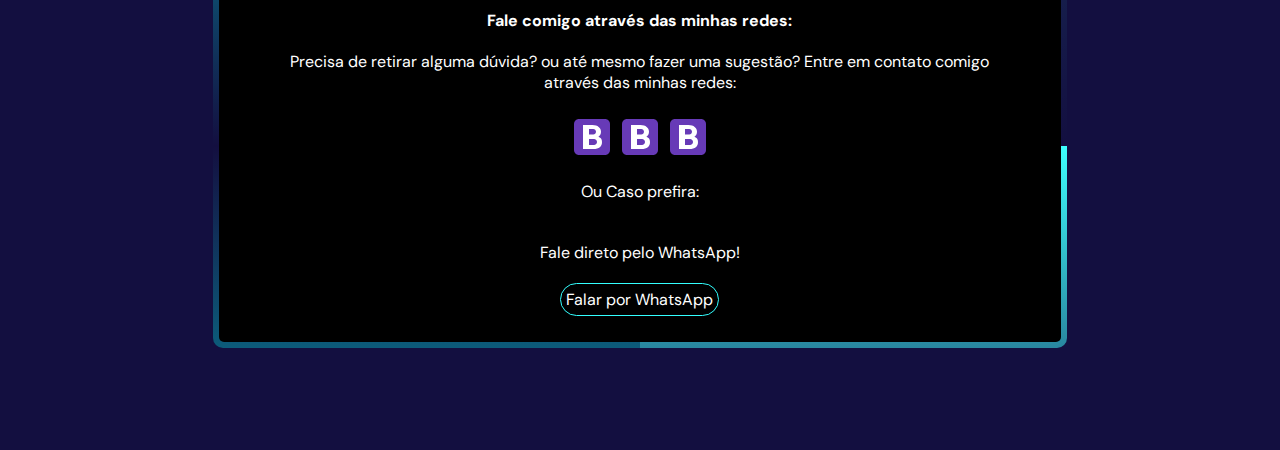
==== commit bd9c4bba: "contato" ====
--- a/index.html
+++ b/index.html
@@ -28,23 +28,23 @@
         <div class="container">
 
             <div class="typewriter">
-                <h1 id="text">"Olá, eu sou o Victor! Sou um aficionado por computação, tecnologia, games e filmes de
-                    qualidade duvidosa...<section class="menosemais">&lt; &gt;</section>"</h1>
-            </div>
-        </div>
-
-        <h2 id="h2-sobre">Sobre</h2>
+                <h1 id="text">"Olá, eu sou o Victor! Sou um aficionado por computação, tecnologia, games e filmes de qualidade duvidosa..."</h1>
+            </div>
+        </div>
+
+        
 
         <div class="img-sobre" id="sobre-section">
             <img src="Assets/IMG/Profile/perfil.png" alt="">
+            <h2 id="h2-sobre">Sobre</h2>
         </div>
 
         <div class="sobre-ctn">
 
             <div class="sobre-joy">
-                <p>Olá, me chamo Victor! Tenho 20 anos e finalizei recentemente o bootcamp da Generation Brasil. A
-                    programação sempre fez parte da minha vida, com 9/10 anos já editava o blog pessoal da minha irmã,
-                    onde desenvolvi a minha paixão por programação. Apesar de não possuir experiência profissionalna
+                <p>Olá, sou Victor, formado em Desenvolvedor Web FullStack pela Generation Brasil. <br>
+                    A programação sempre fez parte da minha vida, com 9/10 anos já editava o blog pessoal da minha irmã,
+                    onde desenvolvi a minha paixão por programação. Apesar de não possuir experiência profissional na
                     área, sempre tive curiosidade e ânsia de conhecimento. Sou muito dedicado, prezo por justiça e
                     trabalho muito bem em equipe. Além dessas características, me considero uma pessoa com pensamento
                     crítico, tenho fácil aprendizado e sou muito focado para a resolução de problemas.</p>
@@ -107,8 +107,8 @@
                 <span class="fa fa-star checked"></span>
                 <span class="fa fa-star checked"></span>
                 <span class="fa fa-star checked"></span>
-                <span class="fa fa-star"></span>
-                <span class="fa fa-star"></span>
+                <span class="fa fa-star checked"></span>
+                <span class="fa fa-star checked"></span>
 
                 <p>Gestão de tempo</p>
                 <span class="fa fa-star checked"></span>
@@ -121,7 +121,7 @@
                 <span class="fa fa-star checked"></span>
                 <span class="fa fa-star checked"></span>
                 <span class="fa fa-star checked"></span>
-                <span class="fa fa-star"></span>
+                <span class="fa fa-star checked"></span>
                 <span class="fa fa-star"></span>
             </section>
         </div>
@@ -135,26 +135,19 @@
                 <img src="Assets/IMG/Icons/icons8-html-5.svg" alt="Logo html">
                 <img src="Assets/IMG/Icons/icons8-css3.svg" alt="Logo css 3">
                 <img src="Assets/IMG/Icons/icons8-typescript.svg" alt="logo typescript">
+                <img src="Assets/IMG/Icons/icons8-javascript.svg" alt="logo javascript">
             </section>
         </div>
 
         <div class="tec-ctn-2">
             <section class="row-2">
-                <img src="Assets/IMG/Icons/icons8-javascript.svg" alt="logo javascript">
+                <img src="Assets/IMG/Icons/icons8-angularjs.svg" alt="">
                 <img src="Assets/IMG/Icons/icons8-bootstrap.svg" alt="logo bootstrap">
                 <img src="Assets/IMG/Icons/icons8-logo-mysql.svg" alt="logo mysql">
-            </section>
-        </div>
-
-        <div class="tec-ctn-3">
-            <section class="row-3">
-                <img src="Assets/IMG/Icons/icons8-angularjs.svg" alt="">
                 <img src="Assets/IMG/Icons/icons8-logo-java-coffee-cup.svg" alt="">
                 <img src="Assets/IMG/Icons/Spring.svg" alt="">
             </section>
         </div>
-
-
 
         <h3 class="projetos-h3" id="projects">
             Projetos
@@ -241,17 +234,30 @@
 
 
 
-        <h3>Contato</h3>
-
-        <div class="contato" id="contato">
-
-        </div>
-
-
-
-
-
-
+        <h3 class="h3-contato" id="contato">Entre em contato!</h3>
+
+       
+
+        <div class="parent">
+            <div class="div1 rainbow">
+                <h4>Fale comigo através das minhas redes:</h4>
+
+                <p class="sobr-ct">Precisa de retirar alguma dúvida? ou até mesmo fazer uma sugestão? Entre em contato comigo através das minhas redes:</p>
+
+                <section class="img-redes">
+                    <a href=""><img src="Assets/IMG/Icons/icons8-bootstrap.svg"></a>
+                    <a href=""><img src="Assets/IMG/Icons/icons8-bootstrap.svg"></a>
+                    <a href=""><img src="Assets/IMG/Icons/icons8-bootstrap.svg"></a>
+                </section>
+                <p>Ou Caso prefira:</p>
+                <p>Fale direto pelo WhatsApp!</p>
+                <section class="wpp-btn">
+                    <a href="https://api.whatsapp.com/send?phone=5511968365630&text=Ol%C3%A1!%20Vi%20seu%20Portf%C3%B3lio" target="_blank">Falar por WhatsApp</a>
+                </section>
+            </div>
+        </div>
+
+        
 
 
         <div id="abrir-modal" class="modal">
--- a/style.css
+++ b/style.css
@@ -124,12 +124,7 @@
     border-bottom-left-radius: 20px;
 }
 
-.typewriter .menosemais{
-    color: #33FFFF;
-    margin: 0%;
-    padding: 0%;
-    display: inline-flex;
-}
+
 
 h1 {
 
@@ -320,6 +315,7 @@
     display: flex;
     justify-content: center;
     padding-top: 20px;
+    padding-bottom: 35px;
 }
 .row-1  img{
     width: 120px;
@@ -342,30 +338,18 @@
 
 /*------------------------*/
 
-.tec-ctn-3{
-    display: flex;
-    justify-content: center;
-    padding-top: 20px;
-}
-
-
-.row-3  img{
-    width: 120px;
-    height: 120px;
-    padding: 45px 25px;
-}
-
-/*----------------------------------*/
 
 /*-----------------Projetos-----------------------*/
 .projetos-h3{
     text-align: center;
+    padding-top: 65px;
 }
 
 
 .projetos-ctn{
     display: flex;
     justify-content: center;
+    padding-bottom: 25px;
 }
 
 .projetos-ctn img{
@@ -390,6 +374,7 @@
 .projetos-ctn2{
     display: flex;
     justify-content: center;
+    padding-bottom: 45px;
 }
 
 .projetos-ctn2 img{
@@ -518,4 +503,104 @@
     background-color: #0e969648;
     transition: 0.5s;
 }
-/*---------------fim modal--------------------*/+/*---------------fim modal--------------------*/
+
+
+.h3-contato{
+    text-align: center;
+    padding-top: 35px;
+}
+
+.parent {
+    display: grid;
+    grid-template-columns: repeat(6, 1fr);
+    grid-template-rows: repeat(6, 1fr);
+    grid-column-gap: 0px;
+    grid-row-gap: 0px;
+    }
+    
+    .div1 { grid-area: 2 / 2 / 6 / 6; }
+    
+    
+
+.div1 h4{
+    text-align: center;
+    padding-top: 35px;
+}
+
+.div1 a{
+    display: flex;
+}
+
+@keyframes rotate {
+    100% {
+      transform: rotate(1turn);
+    }
+  }
+  .rainbow {
+    position: relative;
+    z-index: 0;
+    border-radius: 10px;
+    overflow: hidden;
+    padding: 2rem;
+  }
+  .rainbow::before {
+    content: '';
+    position: absolute;
+    z-index: -2;
+    left: -50%;
+    top: -50%;
+    width: 200%;
+    height: 200%;
+    background-color: transparent;
+    background-repeat: no-repeat;
+    background-size: 50% 50%, 50% 50%;
+    background-position: 0 0, 100% 0, 100% 100%, 0 100%;
+    background-image: linear-gradient(#00d9d9c1, #3efefe00), linear-gradient(#3efefe2a, #ff090900), linear-gradient(#3efefe, #008cff00), linear-gradient(#3779f500, #00d9d9c1);
+    animation: rotate 4s linear infinite;
+  }
+  .rainbow::after {
+    content: '';
+    position: absolute;
+    z-index: -1;
+    left: 6px;
+    top: 6px;
+    width: calc(100% - 12px);
+    height: calc(100% - 12px);
+    background: rgb(0, 0, 0);
+    border-radius: 5px;
+  }
+  
+
+
+
+.div1 .img-redes{
+    display: flex;
+    flex-direction: row;
+    justify-content: center;
+}
+
+.wpp-btn{
+    display: flex;
+    justify-content: center;
+   
+}
+
+.wpp-btn a{
+     border: 1px solid #33FFFF;
+    border-radius: 30px;
+    padding: 5px;
+    text-decoration: none;
+}
+
+.wpp-btn a:hover{
+    color: #33FFFF;
+    background-color: #3efefe24;
+    transition: 0.5s;
+}
+
+
+.div2 { 
+    grid-area: 1 / 4 / 7 / 7; 
+}
+
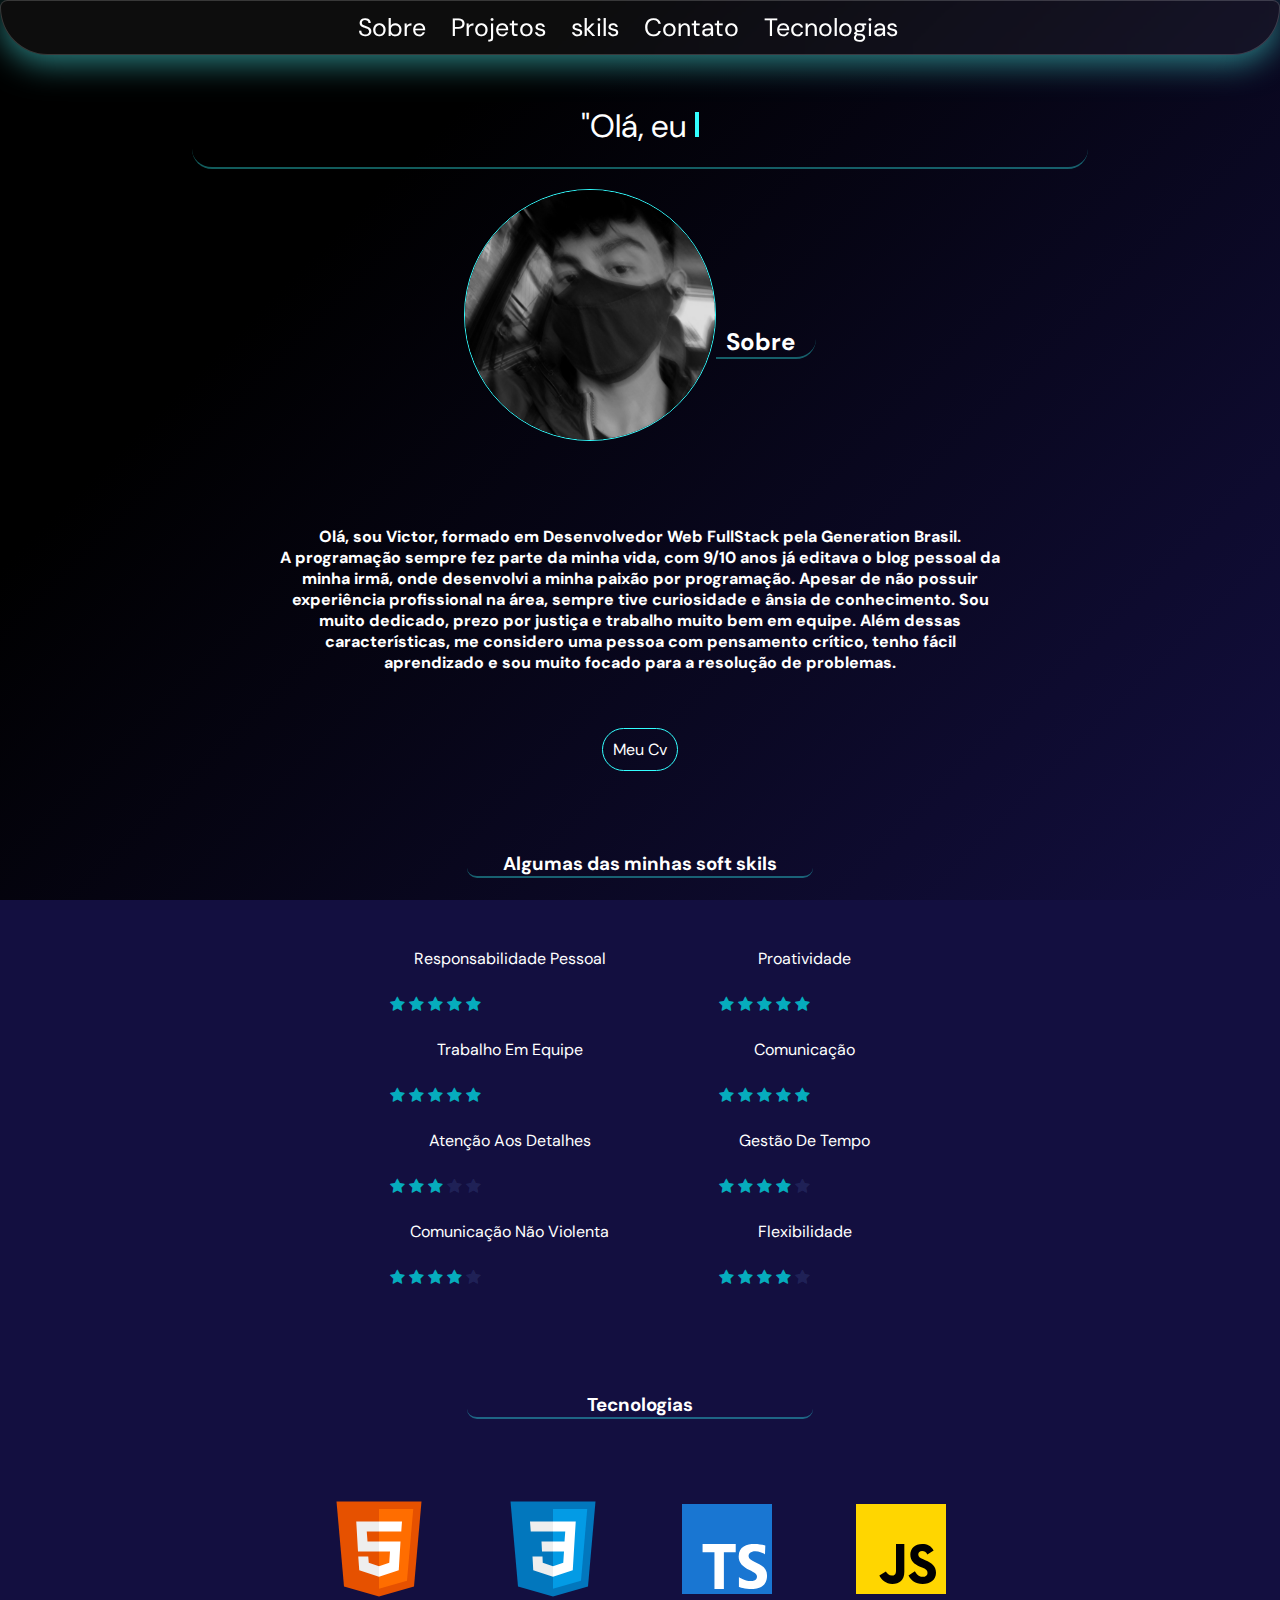
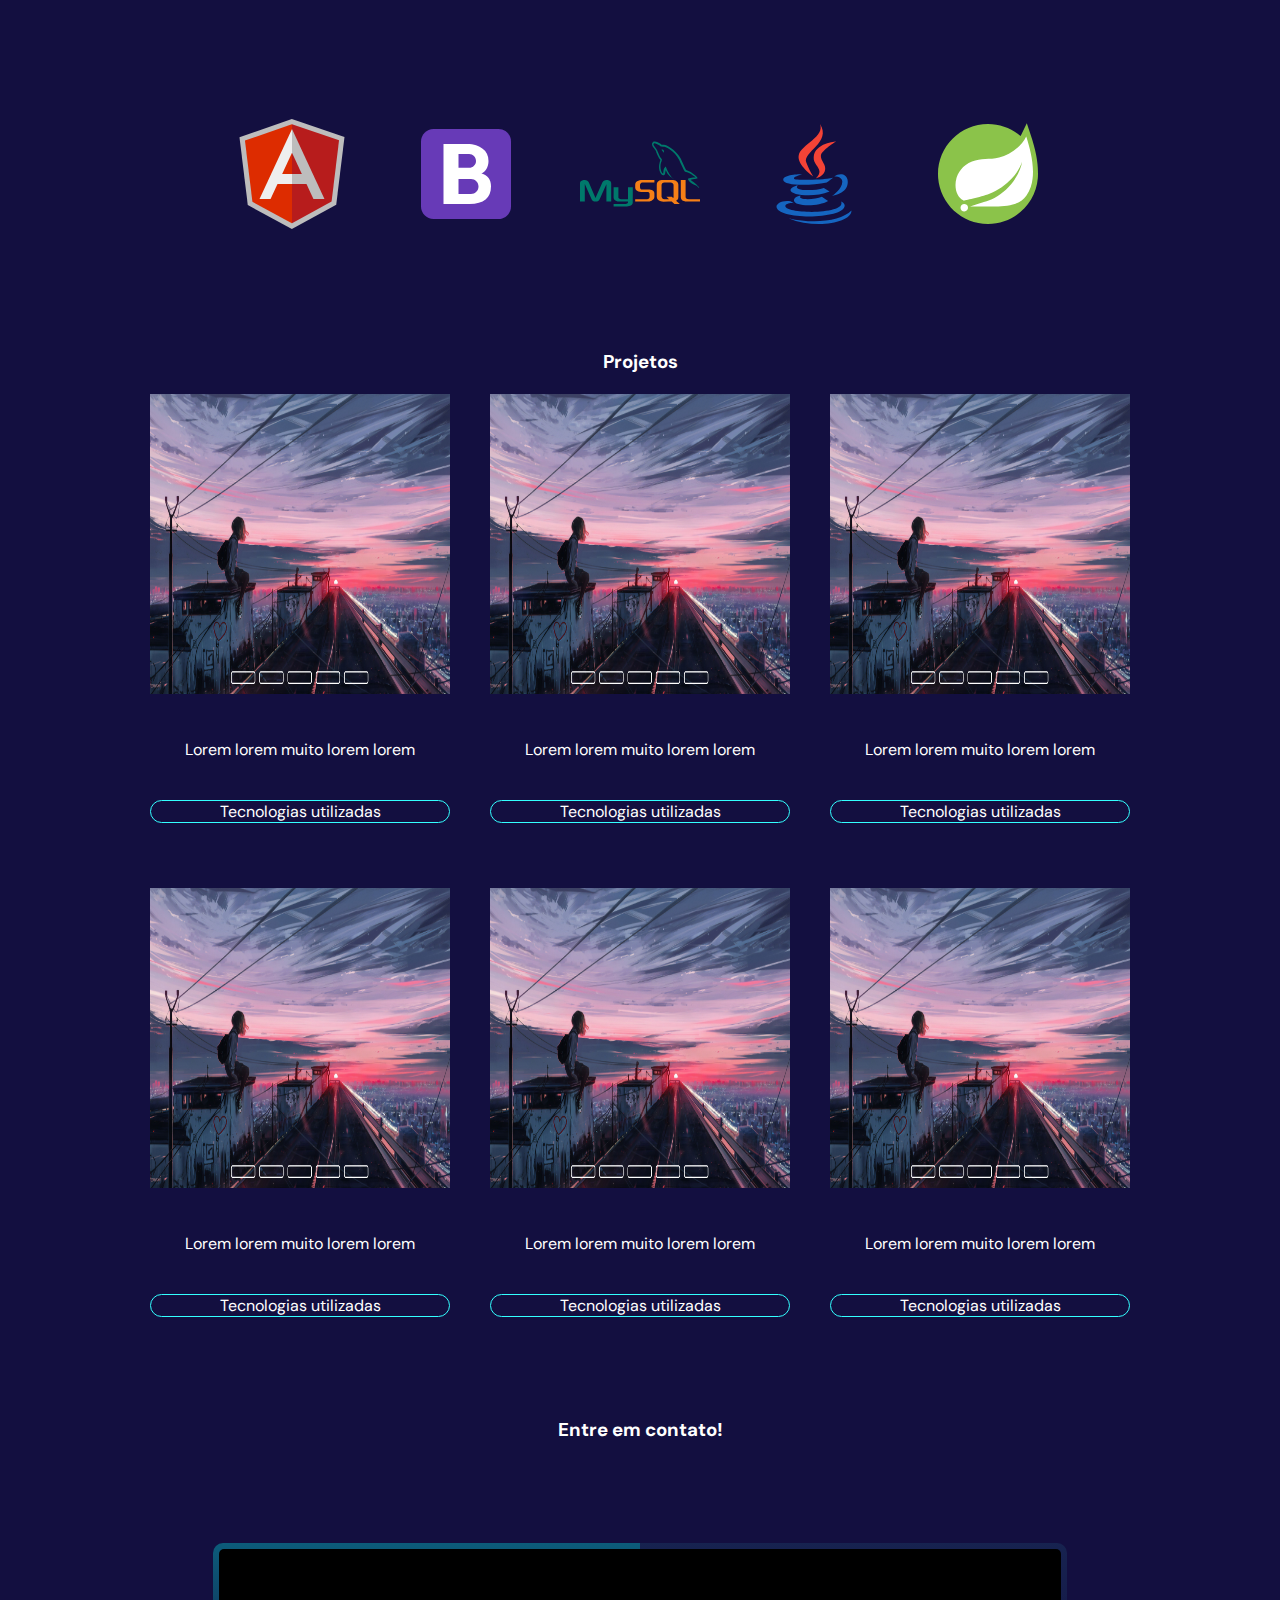
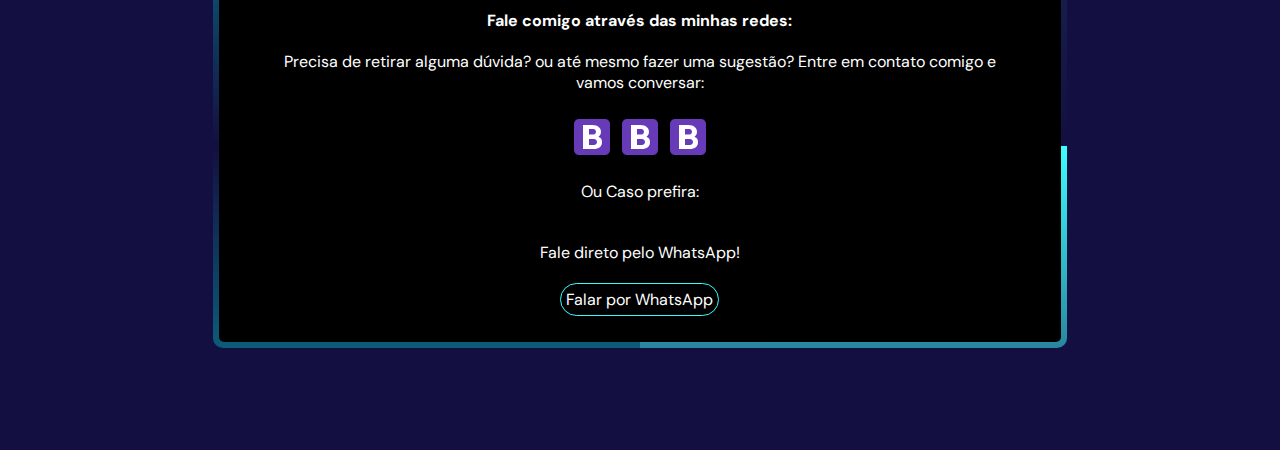
==== commit 28db35b8: "Update index.html" ====
--- a/index.html
+++ b/index.html
@@ -242,7 +242,7 @@
             <div class="div1 rainbow">
                 <h4>Fale comigo através das minhas redes:</h4>
 
-                <p class="sobr-ct">Precisa de retirar alguma dúvida? ou até mesmo fazer uma sugestão? Entre em contato comigo através das minhas redes:</p>
+                <p class="sobr-ct">Precisa de retirar alguma dúvida? ou até mesmo fazer uma sugestão? Entre em contato comigo e vamos conversar:</p>
 
                 <section class="img-redes">
                     <a href=""><img src="Assets/IMG/Icons/icons8-bootstrap.svg"></a>
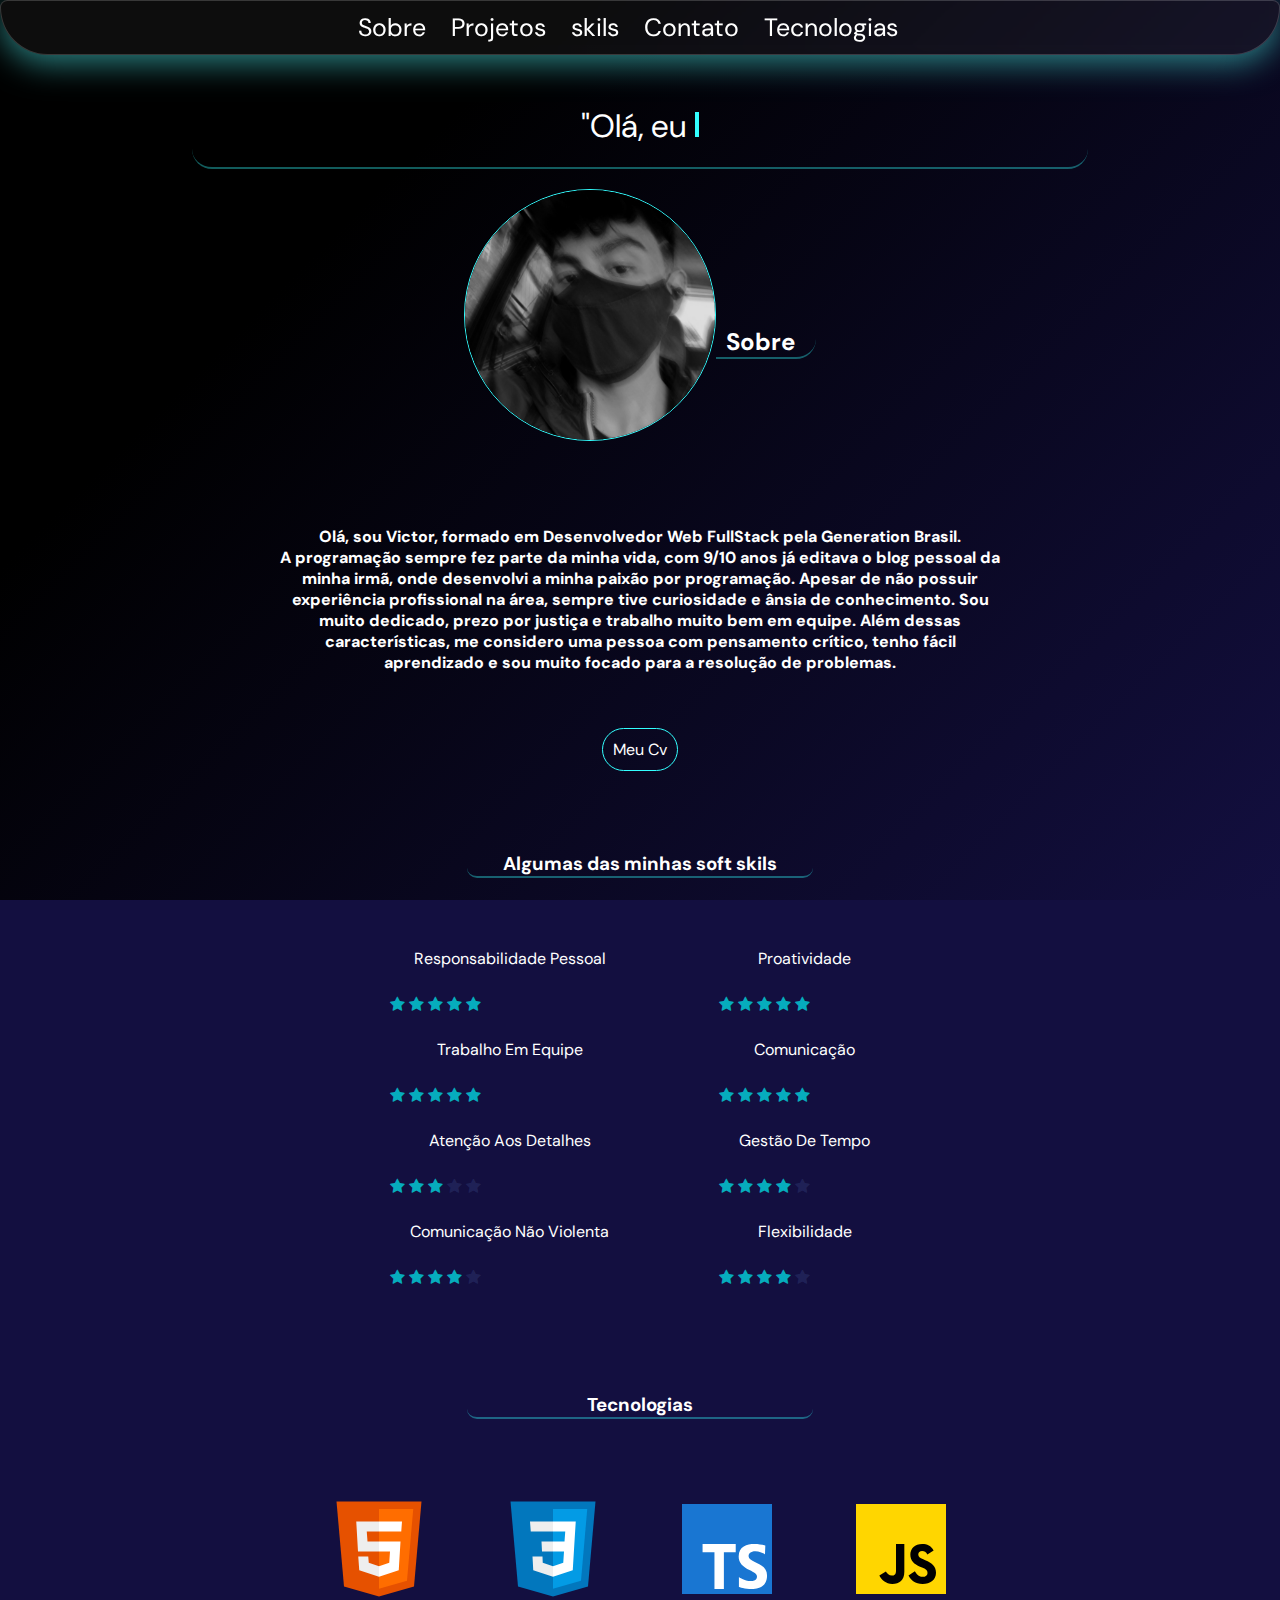
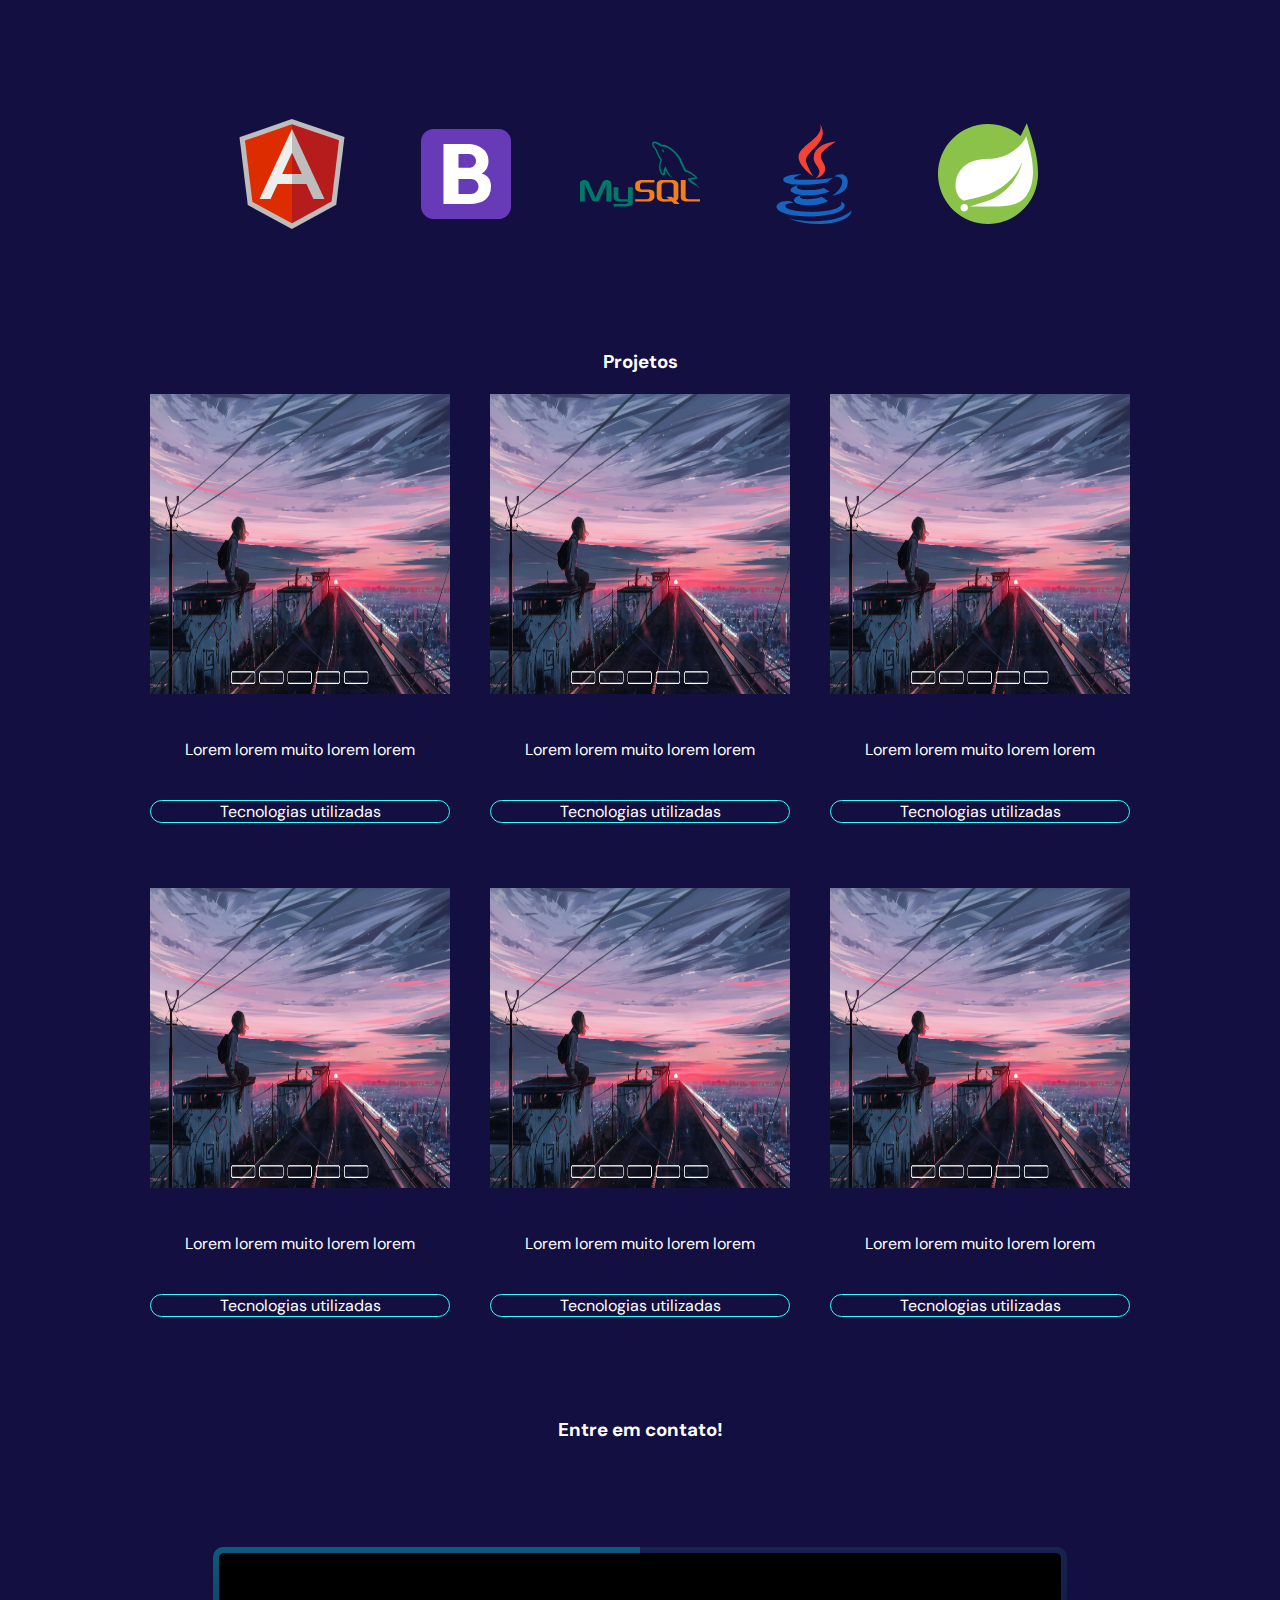
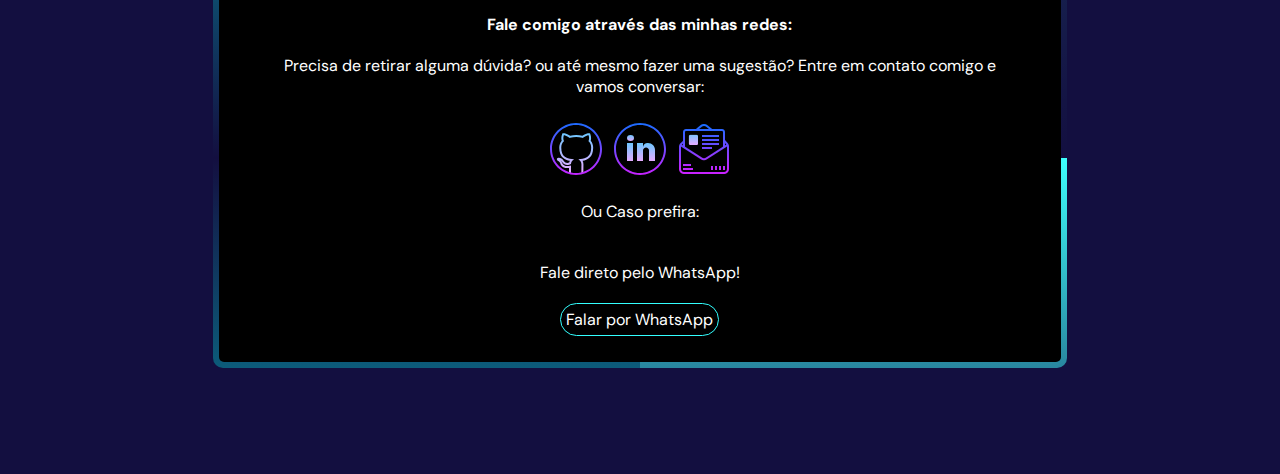
==== commit 9db02295: "contato v1.0" ====
--- a/index.html
+++ b/index.html
@@ -245,9 +245,9 @@
                 <p class="sobr-ct">Precisa de retirar alguma dúvida? ou até mesmo fazer uma sugestão? Entre em contato comigo e vamos conversar:</p>
 
                 <section class="img-redes">
-                    <a href=""><img src="Assets/IMG/Icons/icons8-bootstrap.svg"></a>
-                    <a href=""><img src="Assets/IMG/Icons/icons8-bootstrap.svg"></a>
-                    <a href=""><img src="Assets/IMG/Icons/icons8-bootstrap.svg"></a>
+                    <a href="https://github.com/victorcosta1" target="_blank"><img src="Assets/IMG/Icons/icons8-github.svg"></a>
+                    <a href="https://www.linkedin.com/in/victor-costa-/" target="_blank"><img src="Assets/IMG/Icons/icons8-linkedin-circundado.svg"></a>
+                    <a href="mailto:costavictor771@gmail.com?subject=assunto&amp;body=Olá,%0D%0A%0D%0Amensagem%0D%0A%0D%0AAtenciosamente,%0D%0Anome" target="blank"><img src="Assets/IMG/Icons/icons8-email-aberto-64.png"></a>
                 </section>
                 <p>Ou Caso prefira:</p>
                 <p>Fale direto pelo WhatsApp!</p>
--- a/style.css
+++ b/style.css
@@ -570,7 +570,7 @@
     background: rgb(0, 0, 0);
     border-radius: 5px;
   }
-  
+  /*------------------------------*/
 
 
 
@@ -578,6 +578,12 @@
     display: flex;
     flex-direction: row;
     justify-content: center;
+}
+
+.img-redes img:hover{
+    border: 2px solid #33FFFF;
+    border-radius: 30px;
+    transition: 0.3s;
 }
 
 .wpp-btn{
@@ -600,7 +606,4 @@
 }
 
 
-.div2 { 
-    grid-area: 1 / 4 / 7 / 7; 
-}
-
+
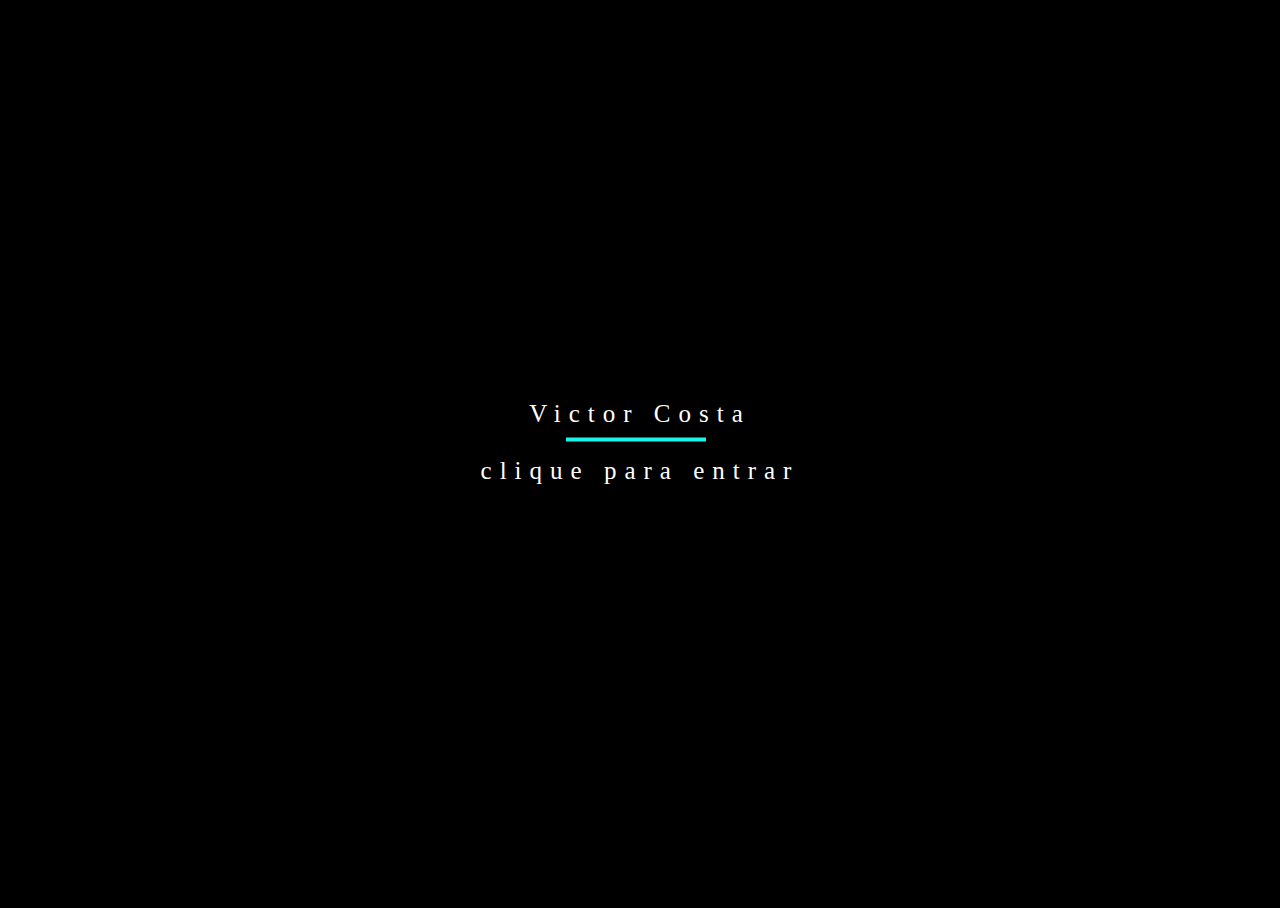
==== commit 9074302d: "bg/ animation cont" ====
--- a/index.html
+++ b/index.html
@@ -2,280 +2,22 @@
 <html lang="pt-br">
 
 <head>
-    <meta charset="UTF-8">
-    <meta http-equiv="X-UA-Compatible" content="IE=edge">
-    <meta name="viewport" content="width=device-width, initial-scale=1.0">
-    <link rel="stylesheet" href="style.css">
-    <link rel="stylesheet" href="https://cdnjs.cloudflare.com/ajax/libs/font-awesome/4.7.0/css/font-awesome.min.css">
-    <title>Home</title>
+  <meta charset="UTF-8">
+  <meta http-equiv="X-UA-Compatible" content="IE=edge">
+  <meta name="viewport" content="width=device-width, initial-scale=1.0">
+  <link rel="stylesheet" href="style1.css">
+  <title>Bem vindo!</title>
 </head>
-
 <body>
-
-    <header>
-        <nav>
-            <ul>
-                <li><a href="#sobre-section">Sobre</a></li>
-                <li><a href="#projects">Projetos</a></li>
-                <li><a href="#soft-sks">skils</a></li>
-                <li><a href="#contato">Contato</a></li>
-                <li><a href="#tec">Tecnologias</a></li>
-            </ul>
-        </nav>
-    </header>
-
-    <main>
-        <div class="container">
-
-            <div class="typewriter">
-                <h1 id="text">"Olá, eu sou o Victor! Sou um aficionado por computação, tecnologia, games e filmes de qualidade duvidosa..."</h1>
-            </div>
-        </div>
-
-        
-
-        <div class="img-sobre" id="sobre-section">
-            <img src="Assets/IMG/Profile/perfil.png" alt="">
-            <h2 id="h2-sobre">Sobre</h2>
-        </div>
-
-        <div class="sobre-ctn">
-
-            <div class="sobre-joy">
-                <p>Olá, sou Victor, formado em Desenvolvedor Web FullStack pela Generation Brasil. <br>
-                    A programação sempre fez parte da minha vida, com 9/10 anos já editava o blog pessoal da minha irmã,
-                    onde desenvolvi a minha paixão por programação. Apesar de não possuir experiência profissional na
-                    área, sempre tive curiosidade e ânsia de conhecimento. Sou muito dedicado, prezo por justiça e
-                    trabalho muito bem em equipe. Além dessas características, me considero uma pessoa com pensamento
-                    crítico, tenho fácil aprendizado e sou muito focado para a resolução de problemas.</p>
-            </div>
-
-
-        </div>
-
-        <div class="cv">
-            <a href="https://drive.google.com/file/d/1Q_hdGPFAqXaAVVijvGKEkJkMkTEEZLAn/view?usp=sharing"
-                target="_blank">Meu Cv</a>
-        </div>
-
-        <div class="sks">
-            <h3 id="soft-sks">Algumas das minhas soft skils</h3>
-        </div>
-
-        <div class="skils-ctn">
-
-            <section class="linha-1">
-                <p>Responsabilidade Pessoal</p>
-                <span class="fa fa-star checked"></span>
-                <span class="fa fa-star checked"></span>
-                <span class="fa fa-star checked"></span>
-                <span class="fa fa-star checked"></span>
-                <span class="fa fa-star checked"></span>
-
-                <p>Trabalho em Equipe</p>
-                <span class="fa fa-star checked"></span>
-                <span class="fa fa-star checked"></span>
-                <span class="fa fa-star checked"></span>
-                <span class="fa fa-star checked"></span>
-                <span class="fa fa-star checked"></span>
-
-                <p>Atenção aos detalhes</p>
-                <span class="fa fa-star checked"></span>
-                <span class="fa fa-star checked"></span>
-                <span class="fa fa-star checked"></span>
-                <span class="fa fa-star"></span>
-                <span class="fa fa-star"></span>
-
-                <p>Comunicação não violenta</p>
-                <span class="fa fa-star checked"></span>
-                <span class="fa fa-star checked"></span>
-                <span class="fa fa-star checked"></span>
-                <span class="fa fa-star checked"></span>
-                <span class="fa fa-star"></span>
-            </section>
-
-
-            <section class="linha-2">
-                <p>Proatividade</p>
-                <span class="fa fa-star checked"></span>
-                <span class="fa fa-star checked"></span>
-                <span class="fa fa-star checked"></span>
-                <span class="fa fa-star checked"></span>
-                <span class="fa fa-star checked"></span>
-
-                <p>Comunicação</p>
-                <span class="fa fa-star checked"></span>
-                <span class="fa fa-star checked"></span>
-                <span class="fa fa-star checked"></span>
-                <span class="fa fa-star checked"></span>
-                <span class="fa fa-star checked"></span>
-
-                <p>Gestão de tempo</p>
-                <span class="fa fa-star checked"></span>
-                <span class="fa fa-star checked"></span>
-                <span class="fa fa-star checked"></span>
-                <span class="fa fa-star checked"></span>
-                <span class="fa fa-star"></span>
-
-                <p>Flexibilidade</p>
-                <span class="fa fa-star checked"></span>
-                <span class="fa fa-star checked"></span>
-                <span class="fa fa-star checked"></span>
-                <span class="fa fa-star checked"></span>
-                <span class="fa fa-star"></span>
-            </section>
-        </div>
-
-        <div class="tec-h3" id="tec">
-            <h3 id="h3-tecnologias">Tecnologias</h3>
-        </div>
-
-        <div class="tec-ctn">
-            <section class="row-1">
-                <img src="Assets/IMG/Icons/icons8-html-5.svg" alt="Logo html">
-                <img src="Assets/IMG/Icons/icons8-css3.svg" alt="Logo css 3">
-                <img src="Assets/IMG/Icons/icons8-typescript.svg" alt="logo typescript">
-                <img src="Assets/IMG/Icons/icons8-javascript.svg" alt="logo javascript">
-            </section>
-        </div>
-
-        <div class="tec-ctn-2">
-            <section class="row-2">
-                <img src="Assets/IMG/Icons/icons8-angularjs.svg" alt="">
-                <img src="Assets/IMG/Icons/icons8-bootstrap.svg" alt="logo bootstrap">
-                <img src="Assets/IMG/Icons/icons8-logo-mysql.svg" alt="logo mysql">
-                <img src="Assets/IMG/Icons/icons8-logo-java-coffee-cup.svg" alt="">
-                <img src="Assets/IMG/Icons/Spring.svg" alt="">
-            </section>
-        </div>
-
-        <h3 class="projetos-h3" id="projects">
-            Projetos
-        </h3>
-
-        <div class="projetos-ctn">
-            <div class="pj1">
-
-                <section>
-                    <a href=""><img src="Assets/IMG/Projects-img/carrosel.png"></a>
-                </section>
-
-                <p>Lorem lorem muito lorem lorem</p>
-
-                <section class="tec-sec">
-                    <a href="#abrir-modal" class="a-tec-btn">Tecnologias utilizadas</a>
-                </section>
-
-            </div>
-
-            <div class="pj2">
-                <section>
-                    <a href=""><img src="Assets/IMG/Projects-img/carrosel.png"></a>
-                </section>
-                <p>Lorem lorem muito lorem lorem</p>
-
-                <section class="tec-sec">
-                    <a href="#abrir-modal" class="a-tec-btn">Tecnologias utilizadas</a>
-                </section>
-            </div>
-
-            <div class="pj3">
-                <section>
-                    <a href=""><img src="Assets/IMG/Projects-img/carrosel.png"></a>
-                </section>
-
-                <p>Lorem lorem muito lorem lorem</p>
-
-                <section class="tec-sec">
-                    <a href="#abrir-modal" class="a-tec-btn">Tecnologias utilizadas</a>
-                </section>
-            </div>
-
-        </div>
-
-        <div class="projetos-ctn2">
-            <div class="pj4">
-
-                <section>
-                    <a href=""><img src="Assets/IMG/Projects-img/carrosel.png"></a>
-                </section>
-
-                <p>Lorem lorem muito lorem lorem</p>
-
-                <section class="tec-sec">
-                    <a href="#abrir-modal" class="a-tec-btn">Tecnologias utilizadas</a>
-                </section>
-
-            </div>
-
-            <div class="pj5">
-                <section>
-                    <a href=""><img src="Assets/IMG/Projects-img/carrosel.png"></a>
-                </section>
-                <p>Lorem lorem muito lorem lorem</p>
-
-                <section class="tec-sec">
-                    <a href="#abrir-modal" class="a-tec-btn">Tecnologias utilizadas</a>
-                </section>
-            </div>
-
-            <div class="pj6">
-                <section>
-                    <a href=""><img src="Assets/IMG/Projects-img/carrosel.png"></a>
-                </section>
-
-                <p>Lorem lorem muito lorem lorem</p>
-
-                <section class="tec-sec">
-                    <a href="#abrir-modal" class="a-tec-btn">Tecnologias utilizadas</a>
-                </section>
-            </div>
-        </div>
-
-
-
-        <h3 class="h3-contato" id="contato">Entre em contato!</h3>
-
-       
-
-        <div class="parent">
-            <div class="div1 rainbow">
-                <h4>Fale comigo através das minhas redes:</h4>
-
-                <p class="sobr-ct">Precisa de retirar alguma dúvida? ou até mesmo fazer uma sugestão? Entre em contato comigo e vamos conversar:</p>
-
-                <section class="img-redes">
-                    <a href="https://github.com/victorcosta1" target="_blank"><img src="Assets/IMG/Icons/icons8-github.svg"></a>
-                    <a href="https://www.linkedin.com/in/victor-costa-/" target="_blank"><img src="Assets/IMG/Icons/icons8-linkedin-circundado.svg"></a>
-                    <a href="mailto:costavictor771@gmail.com?subject=assunto&amp;body=Olá,%0D%0A%0D%0Amensagem%0D%0A%0D%0AAtenciosamente,%0D%0Anome" target="blank"><img src="Assets/IMG/Icons/icons8-email-aberto-64.png"></a>
-                </section>
-                <p>Ou Caso prefira:</p>
-                <p>Fale direto pelo WhatsApp!</p>
-                <section class="wpp-btn">
-                    <a href="https://api.whatsapp.com/send?phone=5511968365630&text=Ol%C3%A1!%20Vi%20seu%20Portf%C3%B3lio" target="_blank">Falar por WhatsApp</a>
-                </section>
-            </div>
-        </div>
-
-        
-
-
-        <div id="abrir-modal" class="modal">
-            <a href="#fechar" title="Fechar" class="fechar">X</a>
-            <section>
-                <p class="tec-p">HTML</p>
-            </section>
-            <section>
-                <p class="tec-p">CSS</p>
-            </section>
-            <section>
-                <p class="tec-p">Angular</p>
-            </section>
-        </div>
-
-
-        <script src="js/script.js"></script>
-    </main>
+  <div class="svg-wrapper">
+    <svg height="60" width="320" xmlns="http://www.w3.org/2000/svg">
+      <rect class="shape" height="60" width="320" />
+      <div class="text"><a href="home.html">Victor Costa</a>
+        <p class="fadeInRight">clique para entrar</p>
+      </div>
+    </svg>
+  </div>
+</div>
 </body>
 
 </html>--- a/style1.css
+++ b/style1.css
@@ -0,0 +1,91 @@
+html, body {
+  background: rgb(0, 0, 0); /* background: rgb(20,20,20);*/
+  text-align: center;
+  height: 100%;
+  overflow: hidden;
+}
+
+small{
+  color: #fff;
+  font-family: 'Roboto Condensed';
+  font-family: 'Roboto Condensed';
+  font-size: 25px;
+  line-height: 32px;
+  letter-spacing: 5px;
+  color: #fff;
+
+  position: relative;
+}
+
+.svg-wrapper a{
+  text-decoration: none;
+  color: #fff;
+}
+
+.svg-wrapper {
+  position: relative;
+  top: 50%;
+  transform: translateY(-50%);
+      margin: 0 auto;
+  width: 320px;  
+}
+.shape {
+  stroke-dasharray: 140 540;
+  stroke-dashoffset: -474;
+  stroke-width: 8px;
+  fill: transparent;
+  stroke: #19f6e8;
+  border-bottom: 5px solid black;
+  transition: stroke-width 1s, stroke-dashoffset 1s, stroke-dasharray 1s;
+}
+.text {
+  font-family: 'Roboto Condensed';
+  font-size: 25px;
+  line-height: 32px;
+  letter-spacing: 8px;
+  color: #fff;
+  top: -48px;
+  position: relative;
+}
+.svg-wrapper:hover .shape {
+  stroke-width: 2px;
+  stroke-dashoffset: 0;
+  stroke-dasharray: 760;
+}
+
+
+
+.fadeInRight {
+  -webkit-animation-name: fadeInRight;
+  animation-name: fadeInRight;
+  -webkit-animation-duration: 1s;
+  animation-duration: 1s;
+  -webkit-animation-fill-mode: both;
+  animation-fill-mode: both;
+  }
+  @-webkit-keyframes fadeInRight {
+  0% {
+  opacity: 0;
+  -webkit-transform: translate3d(100%, 0, 0);
+  transform: translate3d(100%, 0, 0);
+  }
+  100% {
+  opacity: 1;
+  -webkit-transform: none;
+  transform: none;
+  }
+  }
+  @keyframes fadeInRight {
+  0% {
+  opacity: 0;
+  -webkit-transform: translate3d(100%, 0, 0);
+  transform: translate3d(100%, 0, 0);
+  }
+  100% {
+  opacity: 1;
+  -webkit-transform: none;
+  transform: none;
+  }
+  } 
+
+
